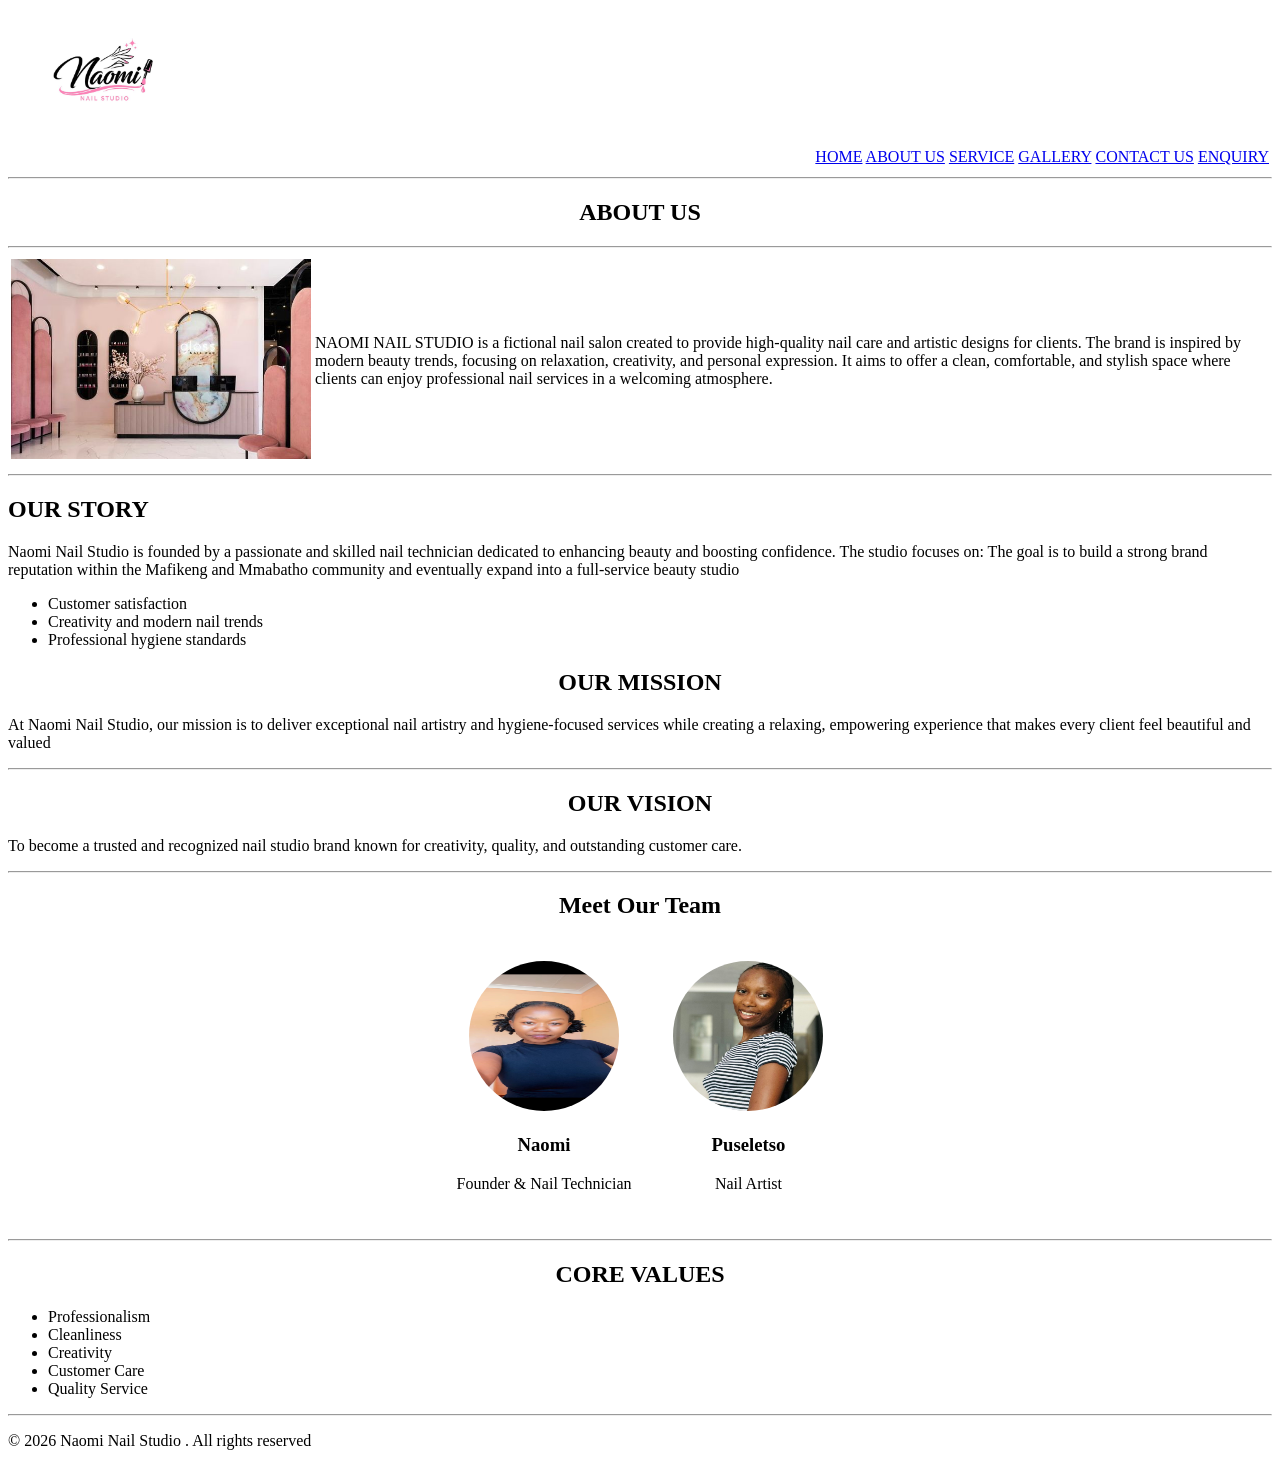
==== pages/about_us.html @ 74d6ba97 "Made new changes in all pages" ====
<!DOCTYPE html>
<html lang="en">
<head>
    <meta charset="UTF-8">
    <meta name="viewport" content="width=device-width, initial-scale=1.0">
    <title>about_us</title>
</head>
<body>

    <!-- Navigation -->
    <header>
        
        <img src="/Assets/images/logo.jpeg" alt=" Naomi Nail-Studio Logo" style="width:200px;height:auto;">
        <nav>
            <table width="100%">
                <tr>
                    <td align="right">
                        <a href="../index.html">HOME</a>
                        <a href="./about_us.html">ABOUT US</a>
                        <a href="./services.html">SERVICE</a>
                        <a href="./gallery.html">GALLERY</a>
                        <a href="./contact_us.html">CONTACT US</a>
                        <a href="./enquiry.html">ENQUIRY</a>
            
                    </td>
                </tr>           
            </table>
        </nav>
        <hr>
    </header>

    <!-- About Us Section -->
    <section>
        <h1 style="text-align: center;">ABOUT US</h1>
        <hr>

        <table>
            <tr>
                <td>
                    <img src="/Assets/images/interior.jpg" alt="   Studio Interior" width="300" height="200">
                    
                </td>
                <td>
                    <p>
                       NAOMI NAIL STUDIO is a fictional nail salon created to provide high-quality nail care and artistic designs for clients. The brand is inspired by modern beauty trends, focusing on relaxation, creativity, and personal expression. It aims to offer a clean, comfortable, and stylish space where clients can enjoy professional nail services in a welcoming atmosphere.
                    </p>
                </td>
            </tr>
        </table>

        <hr>
    <h2>OUR STORY</h2>
   <P>Naomi Nail Studio is founded by a passionate and skilled nail technician dedicated to enhancing beauty and boosting confidence. The studio focuses on:
    The goal is to build a strong brand reputation within the Mafikeng and Mmabatho community and eventually expand into a full-service beauty studio
   </P>
   <ul>
       <li>Customer satisfaction</li> 
	<li>Creativity and modern nail trends</li>
	<li>Professional hygiene standards</li>

    </ul>
        <!-- Mission -->
         
        <h2 style="text-align: center;">OUR MISSION</h2>
          <P>At Naomi Nail Studio, our mission is to deliver exceptional nail artistry and hygiene-focused services while creating a relaxing, empowering experience that makes every client feel beautiful and valued
        </p>

        <hr>

        <!-- Vision -->
        <h2 style="text-align: center;">OUR VISION</h2>
        <p>
              To become a trusted and recognized nail studio brand known for creativity, quality, and outstanding customer care.
        </p>

        <hr>
        

    <h2 style="text-align:center;">Meet Our Team</h2>

    <table align="center" cellpadding="20">
        <tr>
            <!-- Team Member 1 -->
            <td align="center">
                <img src="/Assets/images/Naomi the founder.jpeg" alt="Team Member 1" width="150" height="150" style="border-radius:50%;">
                <h3>Naomi</h3>
                <p>Founder & Nail Technician</p>
            </td>

            <!-- Team Member 2 -->
            <td align="center">
                <img src="/Assets/images/Puseletso.jpeg" alt="Team Member 2" width="150" height="150" style="border-radius:50%;">
                <h3>Puseletso</h3>
                <p>Nail Artist</p>
            </td>

        </tr>
    </table>
    <hr>


        <!-- Core Values -->
        <h2 style="text-align: center;">CORE VALUES</h2>
        <ul>
            <li>Professionalism</li>
            <li>Cleanliness</li>
            <li>Creativity</li>
            <li>Customer Care</li>
            <li>Quality Service</li>
        </ul>
    </section>

    <hr>

    <!-- Footer -->
    <footer>
        <p>&copy; 2026 Naomi Nail Studio . All rights reserved</p>
    </footer>

</body>
</html>
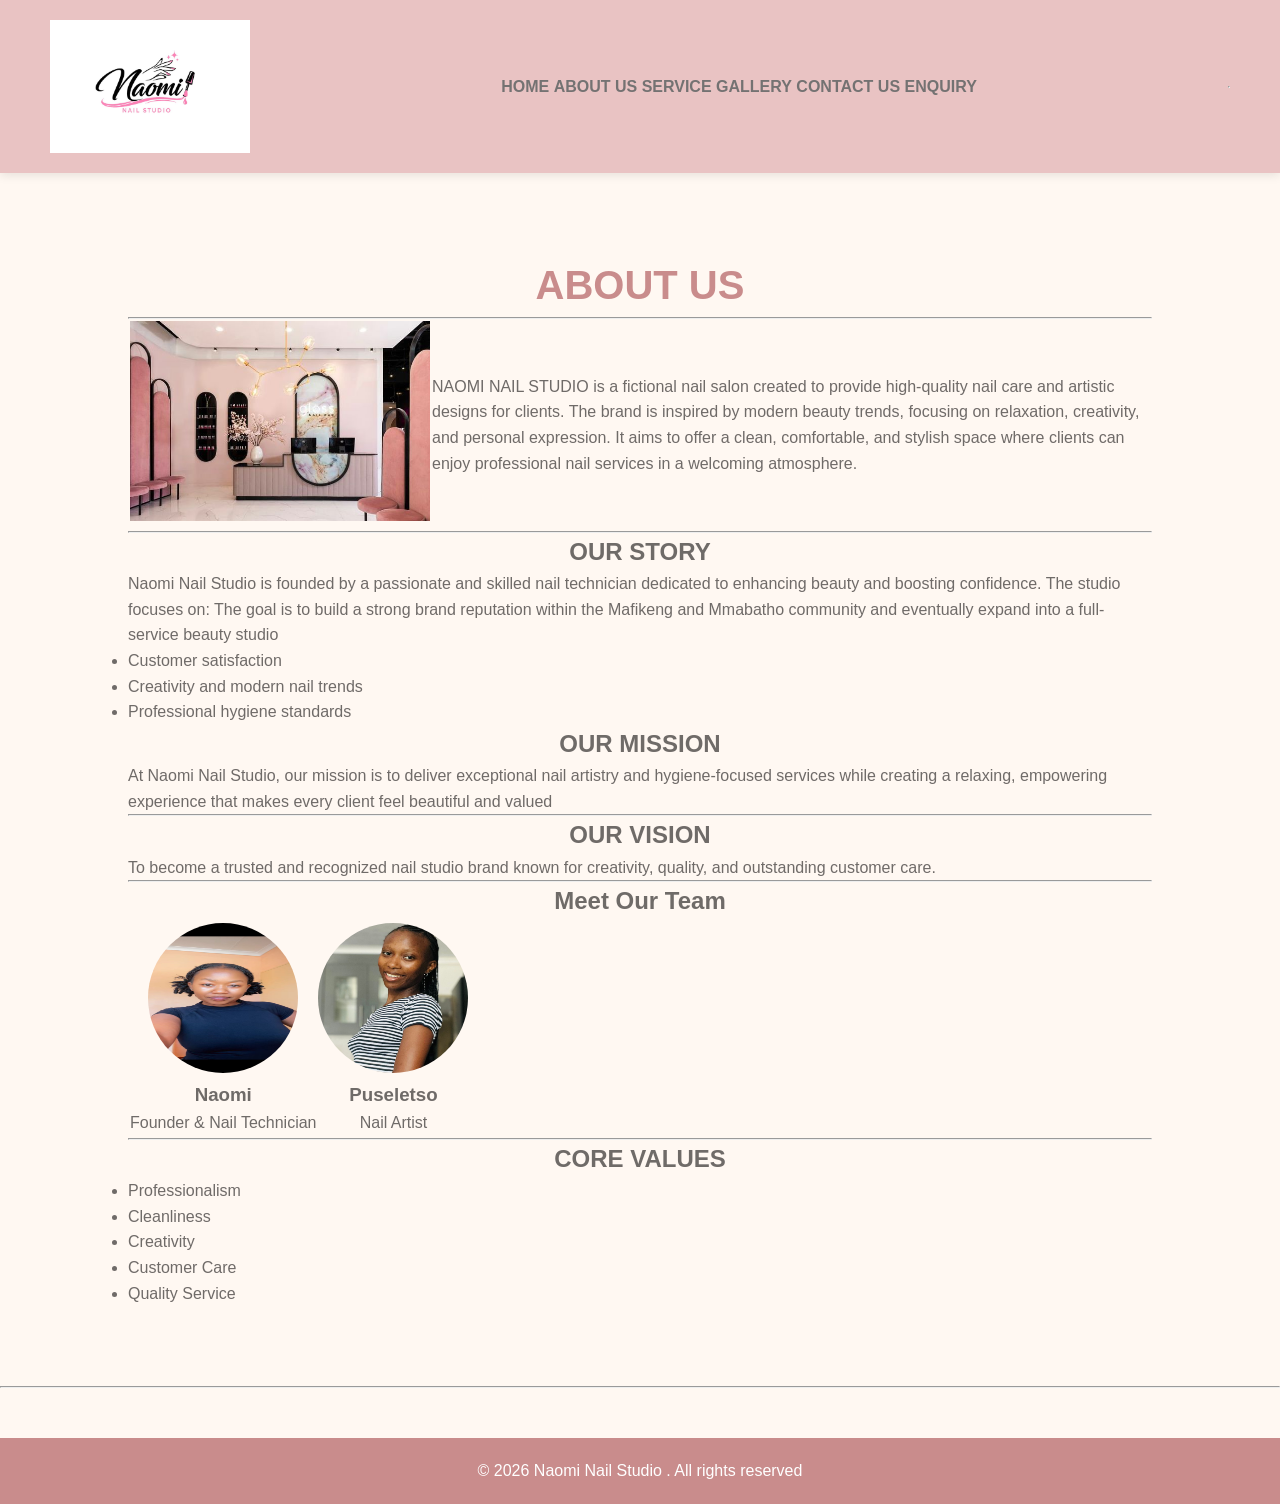
==== commit 7570020f: "third commit" ====
--- a/pages/about_us.html
+++ b/pages/about_us.html
@@ -4,6 +4,8 @@
     <meta charset="UTF-8">
     <meta name="viewport" content="width=device-width, initial-scale=1.0">
     <title>about_us</title>
+    <link href="https://cdnjs.cloudflare.com/ajax/libs/font-awesome/6.4.0/css/all.min.css" rel="stylesheet" />
+<link rel="stylesheet" href="../Assets/css/style.css">
 </head>
 <body>
 
@@ -30,7 +32,7 @@
     </header>
 
     <!-- About Us Section -->
-    <section>
+    <section class>
         <h1 style="text-align: center;">ABOUT US</h1>
         <hr>
 
@@ -49,7 +51,7 @@
         </table>
 
         <hr>
-    <h2>OUR STORY</h2>
+    <h2 align="center">OUR STORY</h2>
    <P>Naomi Nail Studio is founded by a passionate and skilled nail technician dedicated to enhancing beauty and boosting confidence. The studio focuses on:
     The goal is to build a strong brand reputation within the Mafikeng and Mmabatho community and eventually expand into a full-service beauty studio
    </P>
--- a/Assets/css/style.css
+++ b/Assets/css/style.css
@@ -0,0 +1,296 @@
+/* RESET */
+*{
+    margin:0;
+    padding:0;
+    box-sizing:border-box;
+}
+
+/* BODY */
+body{
+    font-family: Arial, sans-serif;
+    background:#FFF8F2; /* Warm cream */
+    color:#1f1c1ca4; /* Light grey */
+    line-height:1.6;
+    min-height: 100vh;
+
+}
+h1{
+    color:#C98C8C; /* Dusty rose */
+    font-size: 2.5rem;
+    font-weight: 700;
+h2{
+    color:#C98C8C; /* Dusty rose */
+    font-size: 2rem;
+    font-weight: 700;
+    border-bottom:1rem;
+    display:inline-block;
+    padding-bottom: 0.5rem;
+    margin-top: 1.5rem;
+    margin-bottom: 1rem;
+}
+p{
+    color:#1f1c1ca4; /* Light grey */
+    font-size: 1.125rem;
+    margin-bottom: 1.5rem;
+}
+
+}
+
+/* HEADER */
+header{
+    background-color:rgb(233, 195, 195);
+    display:flex;
+    justify-content:space-between;
+    align-items:center;
+    padding:20px 50px;
+    box-shadow:0 2px 10px rgba(0,0,0,0.1);
+    position:sticky;
+    top:0;
+}
+
+
+/* LOGO */
+.logo{
+    font-size:28px;
+    font-weight:bold;
+    color:#c98c8cea; /* Dusty rose */
+    transition: 3s;
+    motion-rotation: 360deg;
+    border-radius: solid 5px #c98c8cea;
+}
+
+/* NAVIGATION */
+nav ul{
+    display:flex;
+    list-style:none;
+}
+.link{
+    text-decoration:none;
+    color:#6e6e6ef5;
+    font-weight:bold;
+    transition:0.3s;
+    border-bottom: underline 2px #6e6e6ef5;
+
+}
+a{
+    text-decoration:none;
+    color:#6e6e6ef5;
+    font-weight:bold;
+    transition:all 0.3s ease;
+}
+
+.nav li{
+    margin-left:25px;
+}
+
+.nav ul li a{
+    text-decoration:none;
+    color:#6e6e6ef5;
+    font-weight:bold;
+    transition:0.3s;
+}
+
+nav ul li a:hover{
+    color:#C98C8C;
+}
+
+
+.hero{
+    height:90vh;
+    background:linear-gradient(rgba(0,0,0,0.3),
+    rgba(0,0,0,0.3)),
+    url('nails.jpg');
+    background-size:cover;
+    background-position:center;
+    
+    display:flex;
+    flex-direction:column;
+    justify-content:center;
+    align-items:center;
+
+    text-align:center;
+    color:rgba(255, 255, 255, 0.836);
+    padding:20px;
+}
+
+.hero h1{
+    font-size:55px;
+    margin-bottom:20px;
+}
+
+.hero p{
+    font-size:22px;
+    margin-bottom:30px;
+}
+
+/* BUTTON */
+.btn{
+    background-color:#C98C8C;
+    color:rgb(97, 22, 51);
+    padding:15px 30px;
+    border:none;
+    border-radius:30px;
+    cursor:pointer;
+    font-size:16px;
+    transition:0.3s;
+}
+
+.btn:hover{
+    background-color:#b1696c;
+}
+
+/* SECTION */
+section{
+    padding:80px 10%;
+}
+
+/* SECTION TITLES */
+.section-title{
+    text-align:center;
+    margin-bottom:50px;
+}
+
+.section-title h2{
+    font-size:40px;
+    color:#C98C8C;
+}
+
+/* SERVICES */
+.services-container{
+    display:grid;
+    grid-template-columns:repeat(auto-fit, minmax(250px,1fr));
+    gap:30px;
+}
+
+.service-card{
+    background:white;
+    padding:30px;
+    border-radius:15px;
+    text-align:center;
+    box-shadow:0 4px 10px rgba(0,0,0,0.1);
+    transition:0.3s;
+}
+
+.service-card:hover{
+    transform:translateY(-10px);
+}
+
+.service-card h3{
+    color:#C98C8C;
+    margin-bottom:15px;
+}
+
+/* ABOUT SECTION */
+.about{
+    display:flex;
+    gap:40px;
+    align-items:center;
+    flex-wrap:wrap;
+}
+
+.about img{
+    width:100%;
+    max-width:500px;
+    border-radius:20px;
+}
+
+.about-text{
+    flex:1;
+}
+
+.about-text h2{
+    color:#C98C8C;
+    margin-bottom:20px;
+}
+
+
+
+/* ENQUIRY FORM */
+form{
+    background:rgb(255, 192, 239);
+    padding:40px;
+    border-radius:20px;
+    box-shadow:0 4px 10px rgba(0,0,0,0.1);
+}
+
+form input,
+form textarea,
+form select{
+    width:100%;
+    padding:15px;
+    margin-bottom:20px;
+    border:1px solid #ddd;
+    border-radius:10px;
+    font-size:16px;
+}
+
+form textarea{
+    resize:none;
+    height:150px;
+}
+
+/* CONTACT */
+.contact-info{
+    display:grid;
+    grid-template-columns:repeat(auto-fit,minmax(250px,1fr));
+    gap:20px;
+}
+
+.contact-card{
+    background:white;
+    padding:30px;
+    border-radius:15px;
+    box-shadow:0 4px 10px rgba(0,0,0,0.1);
+}
+
+/* FOOTER */
+footer{
+    background-color:#C98C8C;
+    color:white;
+    text-align:center;
+    padding:20px;
+    margin-top:50px;
+}
+
+
+@media(max-width:768px){
+
+    header{
+        flex-direction:column;
+        padding:20px;
+    }
+
+    nav ul{
+        margin-top:15px;
+        flex-wrap:wrap;
+        justify-content:center;
+    }
+
+    .hero h1{
+        font-size:40px;
+    }
+
+    .hero p{
+        font-size:18px;
+    }
+
+    .about{
+        flex-direction:column;
+    }
+}
+
+     @media (max-width: 480px) {
+            header img {
+                width: 150px !important;
+            }
+            
+            .team-member img {
+                width: 100px !important;
+                height: 100px !important;
+            }
+            
+            h1 { font-size: 1.5rem; }
+            h2 { font-size: 1.3rem; }
+        }
+
+
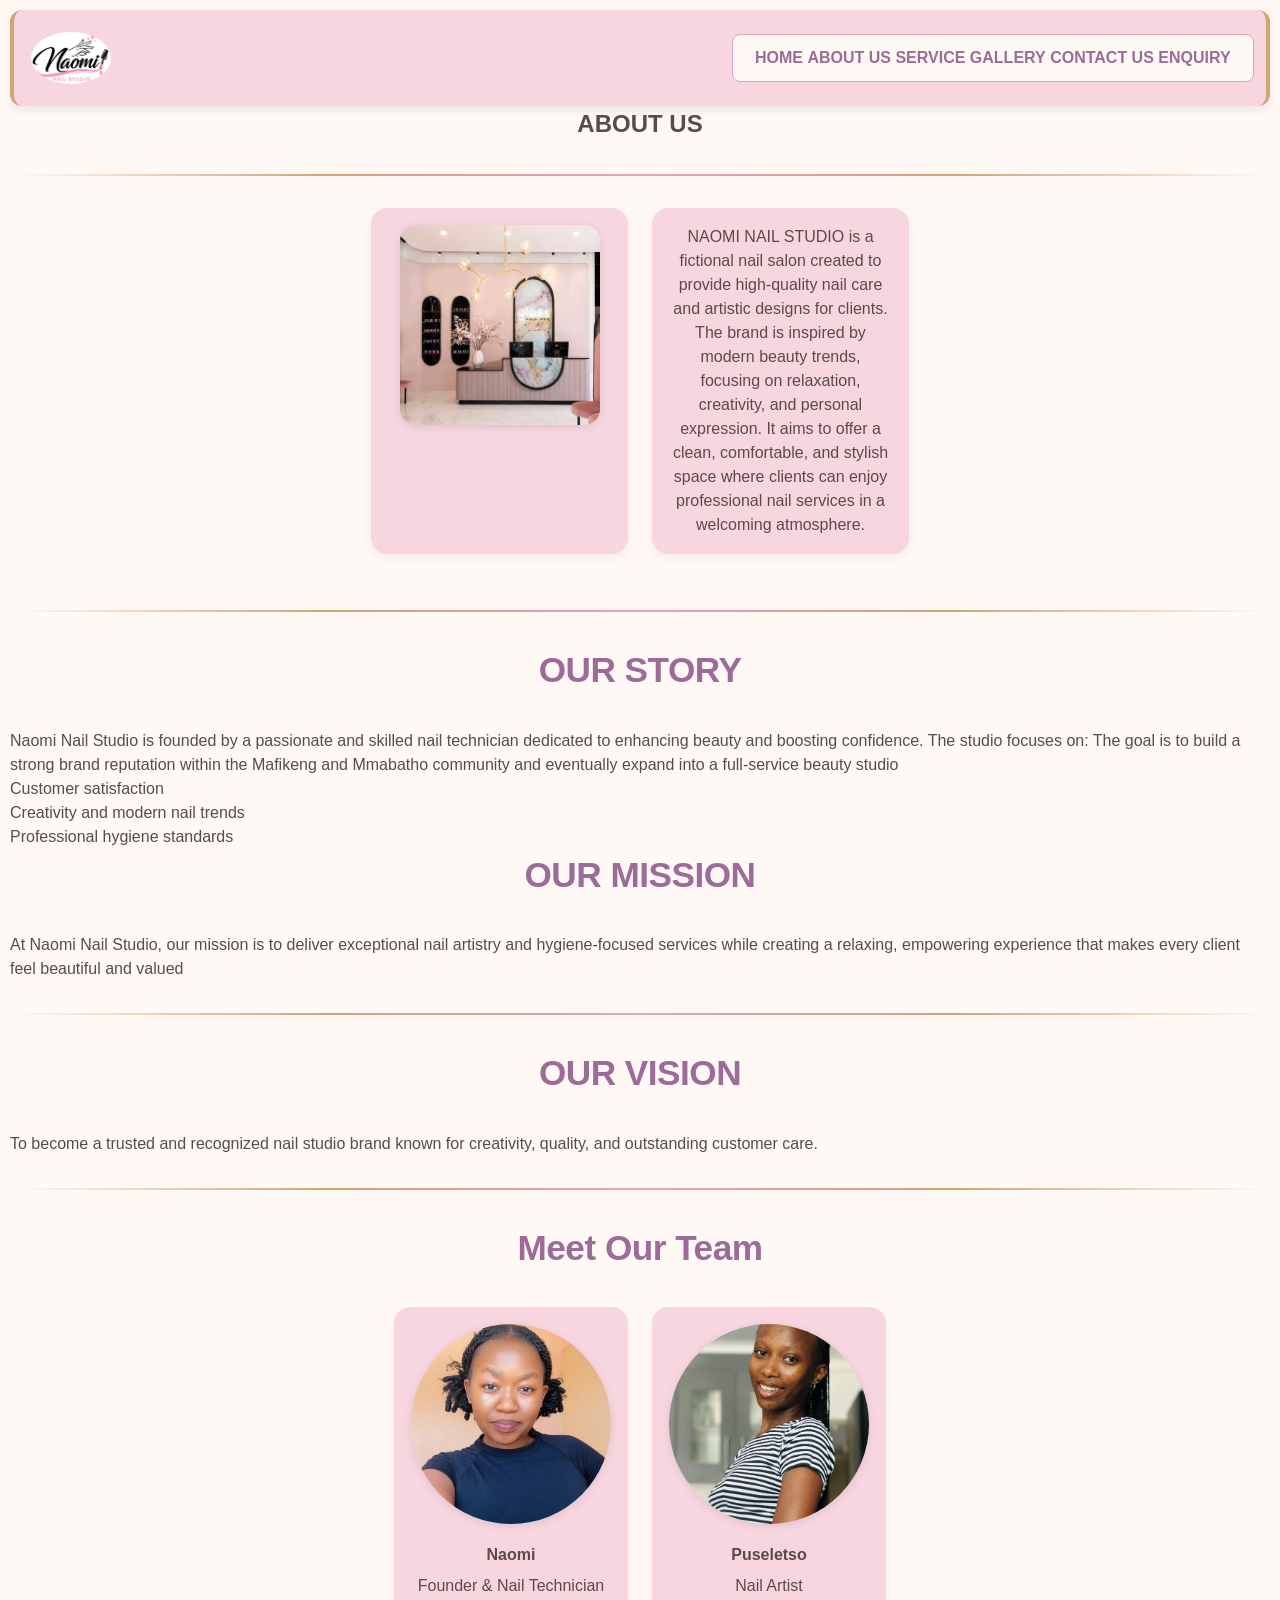
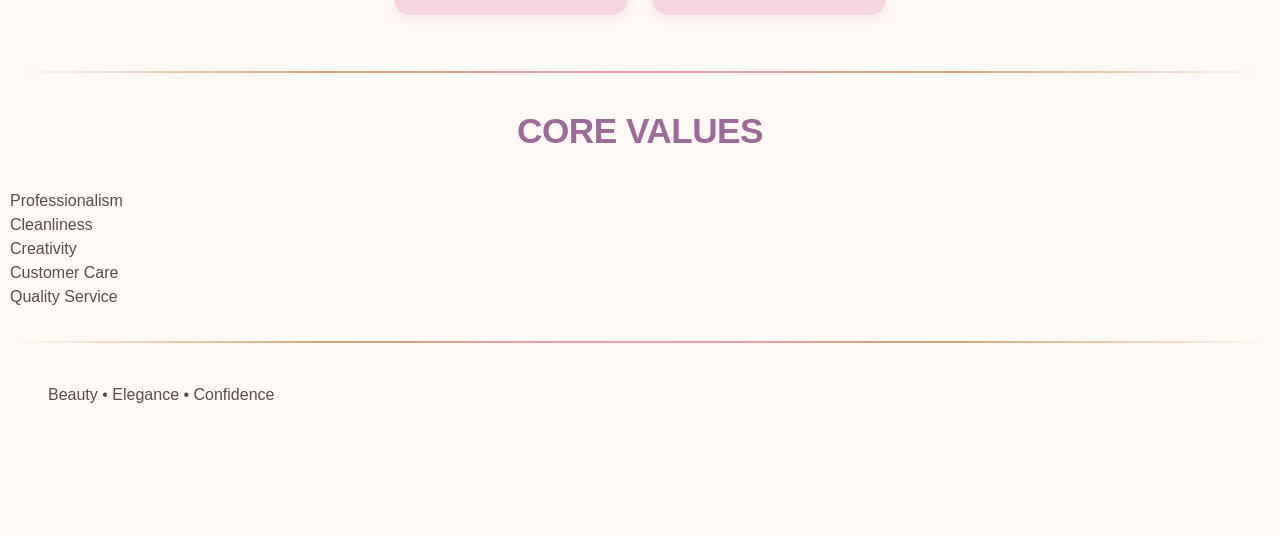
==== commit ad60a4c7: "fourth commit" ====
--- a/pages/about_us.html
+++ b/pages/about_us.html
@@ -8,28 +8,32 @@
 <link rel="stylesheet" href="../Assets/css/style.css">
 </head>
 <body>
-
-    <!-- Navigation -->
-    <header>
-        
-        <img src="/Assets/images/logo.jpeg" alt=" Naomi Nail-Studio Logo" style="width:200px;height:auto;">
-        <nav>
-            <table width="100%">
-                <tr>
-                    <td align="right">
+<header>
+    <table width="100%">
+            <tr>
+          <td align="left">
+            <div id = "logo">
+             <img id = "logo-image" src="/Assets/images/logo.jpeg" alt=" Naomi Nail-Studio Logo" style="width:80px;height:auto;">
+             </div>          
+            </td>
+                
+        <td align="right">
+                        <nav>
+                            <div class="links"> 
                         <a href="../index.html">HOME</a>
                         <a href="./about_us.html">ABOUT US</a>
                         <a href="./services.html">SERVICE</a>
                         <a href="./gallery.html">GALLERY</a>
                         <a href="./contact_us.html">CONTACT US</a>
                         <a href="./enquiry.html">ENQUIRY</a>
-            
+                        </div>
+                        </nav>  
                     </td>
-                </tr>           
+               </tr>           
             </table>
-        </nav>
-        <hr>
+   
     </header>
+    
 
     <!-- About Us Section -->
     <section class>
@@ -115,8 +119,25 @@
     <hr>
 
     <!-- Footer -->
-    <footer>
-        <p>&copy; 2026 Naomi Nail Studio . All rights reserved</p>
+    <footer>       
+    <div class="footer-container">
+
+        <div class="footer-logo">
+            <p>Beauty • Elegance • Confidence</p>
+        </div>
+
+        <div class="footer-links">
+            <a href="index.html">Home</a>
+            <a href="about.html">About Us</a>
+            <a href="services.html">Services</a>
+            <a href="gallery.html">Gallery</a>
+            <a href="contact.html">Contact</a>
+            <a href="enquiry.html">Enquiry</a>
+        </div>    
+    </div>
+    
+<footer class="copyright" style="text-align: center;">
+        <p>&copy; 2026 Naomi Nail-Studio. All rights reserved. 
     </footer>
 
 </body>
--- a/Assets/css/style.css
+++ b/Assets/css/style.css
@@ -1,296 +1,675 @@
-/* RESET */
-*{
-    margin:0;
-    padding:0;
-    box-sizing:border-box;
-}
-
-/* BODY */
-body{
-    font-family: Arial, sans-serif;
-    background:#FFF8F2; /* Warm cream */
-    color:#1f1c1ca4; /* Light grey */
-    line-height:1.6;
-    min-height: 100vh;
-
-}
-h1{
-    color:#C98C8C; /* Dusty rose */
-    font-size: 2.5rem;
-    font-weight: 700;
-h2{
-    color:#C98C8C; /* Dusty rose */
+
+* {
+    margin: 0;
+    padding: 0;
+    box-sizing: border-box;
+}
+
+/* Naomi Nail Studio Colour Palette
+Soft Nude Pink  : #F7D6E0
+Rose Pink       : #E8A0BF
+Deep Mauve      : #9C6B98
+Cream White     : #FFF9F5
+Luxury Gold     : #D4A373
+*/
+
+body {
+    background: #FFF9F5;
+    font-family: 'Arial', sans-serif;
+    font-size: 1rem;
+    font-weight: 200;
+    color: #5C4A4A;
+    line-height: 1.5;
+    padding: 10px;
+}
+
+/* ============================================
+   HEADER & NAVIGATION (RESPONSIVE)
+   ============================================ */
+header {
+    display: flex;
+    flex-direction: row;
+    align-items: center;
+    justify-content: space-between;
+    gap: 2rem;
+    background: #F7D6E0;
+    border-left: 4px solid #D4A373;
+    border-right: 4px solid #D4A373;
+    padding: 15px 10px;
+    border-radius: 12px;
+    top: 0;
+    z-index: 100;
+    margin-bottom:0px;
+    box-shadow: 0 4px 10px rgba(0, 0, 0, 0.08);
+    flex-wrap: wrap;
+}
+
+#logo {
+    display: flex;
+    align-items: center;
+    border-radius: 10px;
+    padding: 5px;
+}
+
+#logo-image {
+    width: 70px;
+    height: auto;
+    border-radius: 50%;
+    object-fit: cover;
+    transition: 1.5s;
+}
+
+#logo-image:hover {
+    transform: scale(1.3) rotate(360deg);
+}
+.interior img{
+    width: 100%;
+    max-width: 400px;
+    height: auto;
+    border-radius: 1rem;
+}
+
+/* Navigation */
+.container {
+    display: flex;
+    flex-direction: row;
+    align-items: center;
+    justify-content: center;
+    gap: 2rem;
+    margin-top: 30px;
+    flex-wrap: wrap;
+}
+
+nav ul {
+    list-style: none;
+    display: flex;
+    flex-direction: row;
+    gap: 1.5rem;
+    flex-wrap: wrap;
+    justify-content: center;
+}
+
+nav ul li {
+    transition: 0.3s;
+    text-decoration: none;
+    color: #9C6B98;
+}
+
+nav ul li a:hover {
+    color: #E8A0BF;
+    transform: translateY(-3px);
+}
+
+.links {
+    background: #FFF9F5;
+    padding: 0.7rem 1.4rem;
+    border-radius: 8px;
+    transition: 0.4s;
+    border: 1px solid #E8A0BF;
+    display: inline-block;
+}
+
+.links:hover {
+    background: #E8A0BF;
+    transform: translateY(-3px);
+}
+
+.links a {
+    text-decoration: none;
+    color: #9C6B98;
+    font-weight: bold;
+    transition: 0.3s;
+}
+
+.links a:hover {
+    color: white;
+    border-bottom: 2px solid #9C6B98;
+}
+
+nav a.active {
+    color: #9C6B98;
+    border-bottom: 2px solid #9C6B98;
+    background-color: #9C6B98;
+}
+
+#logo-name {
+    font-family: 'Times New Roman', Times, serif;
+    text-align: center;
+    color: #9C6B98;
     font-size: 2rem;
-    font-weight: 700;
-    border-bottom:1rem;
-    display:inline-block;
-    padding-bottom: 0.5rem;
-    margin-top: 1.5rem;
-    margin-bottom: 1rem;
-}
-p{
-    color:#1f1c1ca4; /* Light grey */
-    font-size: 1.125rem;
+    letter-spacing: 2px;
+}
+
+/* Button Styles */
+.btn-secondary {
+    background: transparent;
+    color: #43302e;
+    border: 2px solid #43302e;
+    padding: 10px 20px;
+    cursor: pointer;
+    border-radius: 8px;
+    transition: 0.3s;
+}
+
+.btn-secondary:hover {
+    background: #43302e;
+    color: #FFF9F5;
+    border: 2px solid #43302e;
+}
+
+.btn:disabled {
+    opacity: 0.5;
+    cursor: not-allowed;
+}
+
+/* ============================================
+   MAIN SECTION & GALLERY
+   ============================================ */
+main {
+    max-width: 1280px;
+    margin: 0 auto;
+    padding: 2rem 1.5rem;
+}
+
+h2 {
+    font-size: 2.2rem;
+    color: #9C6B98;
+    text-align: center;
+    margin-bottom: 2rem;
+    font-weight: 600;
+    letter-spacing: -0.5px;
+}
+
+hr {
+    margin: 2rem 0;
+    border: none;
+    height: 2px;
+    background: linear-gradient(90deg, transparent, #D4A373, #E8A0BF, #D4A373, transparent);
+}
+
+/* Gallery Tables converted to flexible grid */
+.gallery table,
+section > table {
+    width: 100%;
+    display: block;
+}
+
+/* Style for each gallery row */
+.gallery tr,
+section tr {
+    display: flex;
+    flex-wrap: wrap;
+    gap: 1.5rem;
+    justify-content: center;
     margin-bottom: 1.5rem;
 }
 
-}
-
-/* HEADER */
-header{
-    background-color:rgb(233, 195, 195);
-    display:flex;
-    justify-content:space-between;
-    align-items:center;
-    padding:20px 50px;
-    box-shadow:0 2px 10px rgba(0,0,0,0.1);
-    position:sticky;
-    top:0;
-}
-
-
-/* LOGO */
-.logo{
-    font-size:28px;
-    font-weight:bold;
-    color:#c98c8cea; /* Dusty rose */
-    transition: 3s;
-    motion-rotation: 360deg;
-    border-radius: solid 5px #c98c8cea;
-}
-
-/* NAVIGATION */
-nav ul{
-    display:flex;
-    list-style:none;
-}
-.link{
-    text-decoration:none;
-    color:#6e6e6ef5;
-    font-weight:bold;
-    transition:0.3s;
-    border-bottom: underline 2px #6e6e6ef5;
-
-}
-a{
-    text-decoration:none;
-    color:#6e6e6ef5;
-    font-weight:bold;
-    transition:all 0.3s ease;
-}
-
-.nav li{
-    margin-left:25px;
-}
-
-.nav ul li a{
-    text-decoration:none;
-    color:#6e6e6ef5;
-    font-weight:bold;
-    transition:0.3s;
-}
-
-nav ul li a:hover{
-    color:#C98C8C;
-}
-
-
-.hero{
-    height:90vh;
-    background:linear-gradient(rgba(0,0,0,0.3),
-    rgba(0,0,0,0.3)),
-    url('nails.jpg');
-    background-size:cover;
-    background-position:center;
-    
-    display:flex;
-    flex-direction:column;
-    justify-content:center;
-    align-items:center;
-
-    text-align:center;
-    color:rgba(255, 255, 255, 0.836);
-    padding:20px;
-}
-
-.hero h1{
-    font-size:55px;
-    margin-bottom:20px;
-}
-
-.hero p{
-    font-size:22px;
-    margin-bottom:30px;
-}
-
-/* BUTTON */
-.btn{
-    background-color:#C98C8C;
-    color:rgb(97, 22, 51);
-    padding:15px 30px;
-    border:none;
-    border-radius:30px;
-    cursor:pointer;
-    font-size:16px;
-    transition:0.3s;
-}
-
-.btn:hover{
-    background-color:#b1696c;
-}
-
-/* SECTION */
-section{
-    padding:80px 10%;
-}
-
-/* SECTION TITLES */
-.section-title{
-    text-align:center;
-    margin-bottom:50px;
-}
-
-.section-title h2{
-    font-size:40px;
-    color:#C98C8C;
-}
-
-/* SERVICES */
-.services-container{
-    display:grid;
-    grid-template-columns:repeat(auto-fit, minmax(250px,1fr));
-    gap:30px;
-}
-
-.service-card{
-    background:white;
-    padding:30px;
-    border-radius:15px;
-    text-align:center;
-    box-shadow:0 4px 10px rgba(0,0,0,0.1);
-    transition:0.3s;
-}
-
-.service-card:hover{
-    transform:translateY(-10px);
-}
-
-.service-card h3{
-    color:#C98C8C;
-    margin-bottom:15px;
-}
-
-/* ABOUT SECTION */
-.about{
-    display:flex;
-    gap:40px;
-    align-items:center;
-    flex-wrap:wrap;
-}
-
-.about img{
-    width:100%;
-    max-width:500px;
-    border-radius:20px;
-}
-
-.about-text{
-    flex:1;
-}
-
-.about-text h2{
-    color:#C98C8C;
-    margin-bottom:20px;
-}
-
-
-
-/* ENQUIRY FORM */
-form{
-    background:rgb(255, 192, 239);
-    padding:40px;
-    border-radius:20px;
-    box-shadow:0 4px 10px rgba(0,0,0,0.1);
-}
-
-form input,
-form textarea,
-form select{
-    width:100%;
-    padding:15px;
-    margin-bottom:20px;
-    border:1px solid #ddd;
-    border-radius:10px;
-    font-size:16px;
-}
-
-form textarea{
-    resize:none;
-    height:150px;
-}
-
-/* CONTACT */
-.contact-info{
-    display:grid;
-    grid-template-columns:repeat(auto-fit,minmax(250px,1fr));
-    gap:20px;
-}
-
-.contact-card{
-    background:white;
-    padding:30px;
-    border-radius:15px;
-    box-shadow:0 4px 10px rgba(0,0,0,0.1);
-}
-
-/* FOOTER */
-footer{
-    background-color:#C98C8C;
-    color:white;
-    text-align:center;
-    padding:20px;
-    margin-top:50px;
-}
-
-
-@media(max-width:768px){
-
-    header{
-        flex-direction:column;
-        padding:20px;
-    }
-
-    nav ul{
-        margin-top:15px;
-        flex-wrap:wrap;
-        justify-content:center;
-    }
-
-    .hero h1{
-        font-size:40px;
-    }
-
-    .hero p{
-        font-size:18px;
-    }
-
-    .about{
-        flex-direction:column;
-    }
-}
-
-     @media (max-width: 480px) {
-            header img {
-                width: 150px !important;
-            }
-            
-            .team-member img {
-                width: 100px !important;
-                height: 100px !important;
-            }
-            
-            h1 { font-size: 1.5rem; }
-            h2 { font-size: 1.3rem; }
-        }
-
-
+/* Gallery cells as cards */
+.gallery td,
+section td {
+    display: flex;
+    flex-direction: column;
+    align-items: center;
+    background: #ffffff;
+    border-radius: 1.2rem;
+    padding: 1.2rem;
+    box-shadow: 0 4px 12px rgba(156, 107, 152, 0.1);
+    transition: transform 0.2s ease, box-shadow 0.2s ease;
+    width: calc(33.333% - 1rem);
+    min-width: 180px;
+    flex: 1 1 auto;
+    border: 1px solid #F7D6E0;
+}
+
+.gallery td:hover,
+section td:hover {
+    transform: translateY(-5px);
+    box-shadow: 0 12px 24px rgba(212, 163, 115, 0.15);
+    border-color: #D4A373;
+}
+
+/* Gallery images */
+.gallery img,
+section img {
+    width: 100%;
+    max-width: 200px;
+    height: auto;
+    aspect-ratio: 1/1;
+    object-fit: cover;
+    border-radius: 1rem;
+    box-shadow: 0 2px 8px rgba(0, 0, 0, 0.1);
+    transition: transform 0.2s ease;
+}
+
+.gallery img:hover,
+section img:hover {
+    transform: scale(1.02);
+}
+
+/* Headings inside gallery cells */
+.gallery h3,
+section h3 {
+    font-size: 1rem;
+    font-weight: 600;
+    margin-top: 0.8rem;
+    color: #5C4A4A;
+    text-align: center !important;
+    background: #F7D6E0;
+    padding: 0.4rem 0.8rem;
+    border-radius: 2rem;
+    display: inline-block;
+}
+
+/* ============================================
+   PRICING SECTION
+   ============================================ */
+section:last-of-type table {
+    display: flex;
+    justify-content: center;
+    margin: 1rem 0;
+}
+
+section:last-of-type tr {
+    display: flex;
+    justify-content: center;
+    flex-wrap: wrap;
+}
+
+section:last-of-type td {
+    max-width: 280px;
+    text-align: center;
+    background: #F7D6E0;
+    border-radius: 1rem;
+    padding: 1rem;
+}
+
+section:last-of-type img {
+    max-width: 200px;
+    border-radius: 1rem;
+}
+
+/* ============================================
+   FOOTER STYLES (RESPONSIVE)
+   ============================================ */
+.footer {
+    border-radius: 10px;
+    background: #9C6B98;
+    color: #FFF9F5;
+    text-align: center;
+    padding: 2.5rem;
+    margin-top: 3rem;
+    border: 1px solid #D4A373;
+}
+
+.footer-container {
+    max-width: 1200px;
+    margin: 0 auto;
+    padding: 0.5rem;
+    display: grid;
+    grid-template-columns: repeat(3, 1fr);
+    gap: 2rem;
+}
+
+.footer-section h2 {
+    font-family: "Arial", sans-serif;
+    font-size: 1.2rem;
+    margin-bottom: 0.5rem;
+    color: #D4A373;
+    display: inline-block;
+    padding-bottom: 0.2rem;
+}
+
+.footer-section ul {
+    list-style: none;
+}
+
+.footer-section ul li {
+    margin-bottom: 0.2rem;
+    font-size: 1rem;
+}
+
+.footer-section ul li a {
+    color: #FFF9F5;
+    text-decoration: none;
+    transition: color 0.3s ease;
+}
+
+.footer-section ul li a:hover {
+    color: #D4A373;
+}
+
+.footer-section p {
+    font-size: 0.9rem;
+    line-height: 1.6;
+    margin-bottom: 0.5rem;
+    color: #FFF9F5;
+}
+
+.footer-bottom {
+    text-align: center;
+    padding: 1.5rem;
+    border-top: 1px solid #D4A373;
+    font-size: 1rem;
+    margin-bottom: 0.9rem;
+    color: #FFF9F5;
+}
+
+.footer-links {
+    display: flex;
+    gap: 1.8rem;
+    flex-wrap: wrap;
+    justify-content: center;
+}
+
+.footer-links a {
+    color: #FFF9F5;
+    text-decoration: none;
+    font-size: 1rem;
+    font-weight: 500;
+    padding: 5px 12px;
+    border-radius: 25px;
+    transition: all 0.3s ease;
+}
+
+.footer-links a:hover {
+    color: #D4A373;
+    border-bottom: 2px solid #D4A373;
+}
+
+.copyright {
+    font-size: 0.9rem;
+    margin-top: 1rem;
+    color: #FFF9F5;
+    text-align: center;
+}
+
+/* Services section */
+.services {
+    display: flex;
+    flex-wrap: wrap;
+    gap: 2rem;
+    justify-content: center;
+    margin-top: 2rem;
+}
+
+/* ============================================
+   RESPONSIVE BREAKPOINTS
+   ============================================ */
+
+/* Tablet Landscape (1024px - 768px) */
+@media screen and (max-width: 1024px) {
+    body {
+        padding: 15px;
+    }
+    
+    header {
+        flex-direction: column;
+        text-align: center;
+        gap: 1rem;
+    }
+    
+    .container {
+        flex-direction: column;
+    }
+    
+    main {
+        padding: 1.5rem;
+    }
+    
+    h2 {
+        font-size: 1.9rem;
+    }
+    
+    .gallery td,
+    section td {
+        width: calc(50% - 1rem);
+        min-width: 200px;
+    }
+    
+    .links {
+        padding: 0.5rem 1rem;
+    }
+    
+    .links a {
+        font-size: 0.85rem;
+    }
+    
+    /* Footer 2 columns on tablet */
+    .footer-container {
+        grid-template-columns: repeat(2, 1fr);
+        gap: 1.5rem;
+    }
+}
+
+/* Tablet Portrait (768px - 481px) */
+@media screen and (max-width: 768px) {
+    body {
+        padding: 12px;
+        font-size: 0.95rem;
+    }
+    
+    header {
+        padding: 12px 20px;
+    }
+    
+    #logo-image {
+        width: 55px;
+    }
+    
+    #logo-name {
+        font-size: 1.5rem;
+    }
+    
+    nav ul {
+        gap: 0.8rem;
+    }
+    
+    .links {
+        padding: 0.4rem 0.8rem;
+    }
+    
+    .links a {
+        font-size: 0.8rem;
+    }
+    
+    main {
+        padding: 1rem;
+    }
+    
+    h2 {
+        font-size: 1.7rem;
+        margin-bottom: 1.5rem;
+    }
+    
+    hr {
+        margin: 1.5rem 0;
+    }
+    
+    .gallery tr,
+    section tr {
+        gap: 1rem;
+    }
+    
+    .gallery td,
+    section td {
+        width: calc(50% - 0.8rem);
+        padding: 1rem;
+    }
+    
+    .gallery img,
+    section img {
+        max-width: 160px;
+    }
+    
+    .footer-container {
+        grid-template-columns: 1fr;
+        text-align: center;
+        gap: 1rem;
+    }
+    
+    .footer-section h2 {
+        display: block;
+        text-align: center;
+    }
+    
+    .footer-links {
+        gap: 1rem;
+        flex-wrap: wrap;
+    }
+    
+    .footer-links a {
+        font-size: 0.85rem;
+    }
+}
+
+/* Mobile (480px and below) */
+@media screen and (max-width: 480px) {
+    body {
+        padding: 10px;
+        font-size: 0.9rem;
+    }
+    
+    header {
+        padding: 10px 15px;
+        border-left: 2px solid #D4A373;
+        border-right: 2px solid #D4A373;
+    }
+    
+    #logo-image {
+        width: 50px;
+    }
+    
+    #logo-name {
+        font-size: 1.2rem;
+    }
+    
+    nav ul {
+        flex-direction: column;
+        gap: 0.5rem;
+        width: 100%;
+    }
+    
+    nav ul li {
+        width: 100%;
+    }
+    
+    .links {
+        display: block;
+        width: 100%;
+        padding: 0.5rem;
+    }
+    
+    .links a {
+        display: block;
+        font-size: 0.75rem;
+        padding: 5px;
+    }
+    
+    main {
+        padding: 0.8rem;
+    }
+    
+    h2 {
+        font-size: 1.4rem;
+        margin-bottom: 1rem;
+    }
+    
+    hr {
+        margin: 1rem 0;
+    }
+    
+    /* Single column gallery on mobile */
+    .gallery tr,
+    section tr {
+        gap: 0.8rem;
+    }
+    
+    .gallery td,
+    section td {
+        width: 100%;
+        max-width: 280px;
+        margin: 0 auto;
+        padding: 0.8rem;
+    }
+    
+    .gallery img,
+    section img {
+        max-width: 140px;
+    }
+    
+    .gallery h3,
+    section h3 {
+        font-size: 0.85rem;
+        padding: 0.3rem 0.6rem;
+    }
+    
+    /* Pricing section */
+    section:last-of-type td {
+        max-width: 240px;
+    }
+    
+    section:last-of-type img {
+        max-width: 140px;
+    }
+    
+    /* Footer */
+    .footer {
+        padding: 1.5rem;
+        margin-top: 2rem;
+    }
+    
+    .footer-container {
+        padding: 0.3rem;
+        gap: 0.8rem;
+    }
+    
+    .footer-section h2 {
+        font-size: 1rem;
+    }
+    
+    .footer-section ul li {
+        font-size: 0.8rem;
+    }
+    
+    .footer-links a {
+        font-size: 0.75rem;
+        padding: 3px 8px;
+    }
+    
+    .copyright {
+        font-size: 0.7rem;
+    }
+}
+
+/* Small Mobile (360px and below) */
+@media screen and (max-width: 360px) {
+    #logo-image {
+        width: 45px;
+    }
+    
+    #logo-name {
+        font-size: 1rem;
+    }
+    
+    h2 {
+        font-size: 1.2rem;
+    }
+    
+    .gallery img,
+    section img {
+        max-width: 120px;
+    }
+    
+    .gallery h3,
+    section h3 {
+        font-size: 0.75rem;
+    }
+    
+    .footer-links {
+        gap: 0.5rem;
+    }
+    
+    .footer-links a {
+        font-size: 0.7rem;
+    }
+}
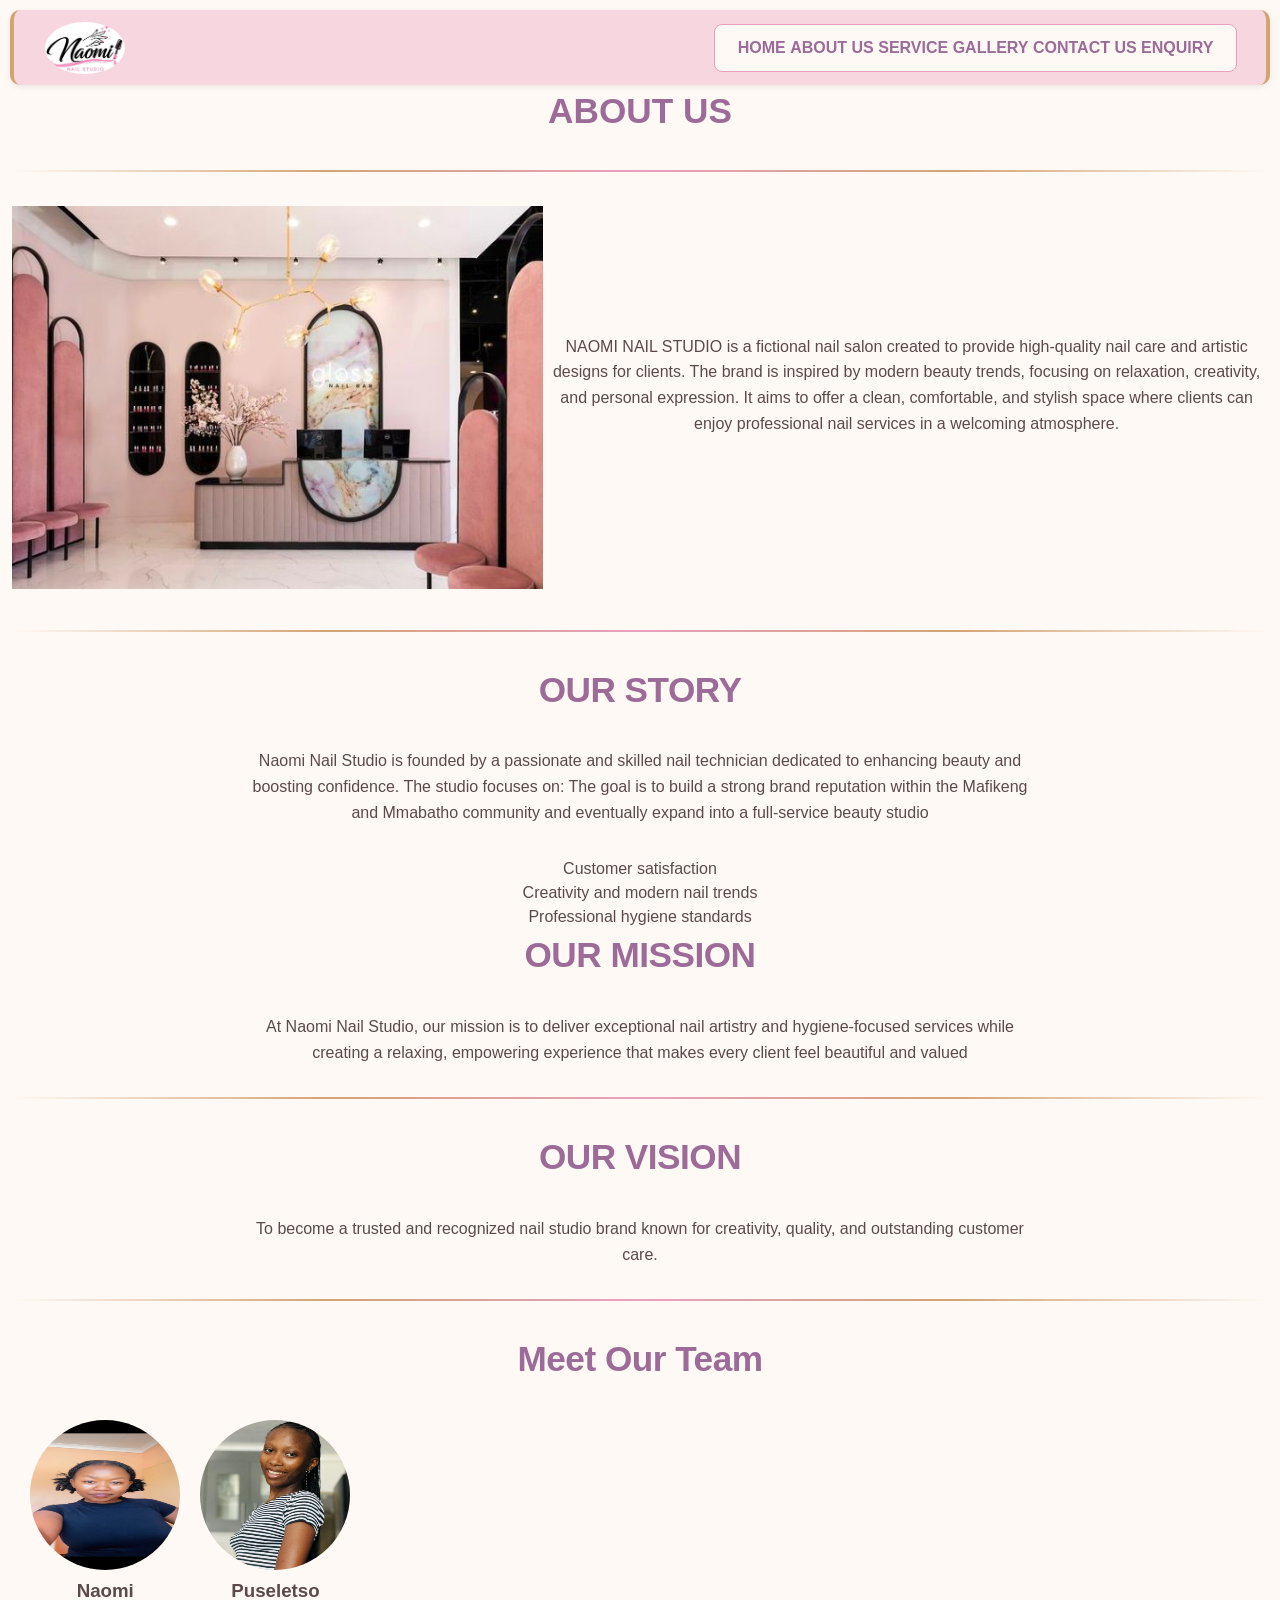
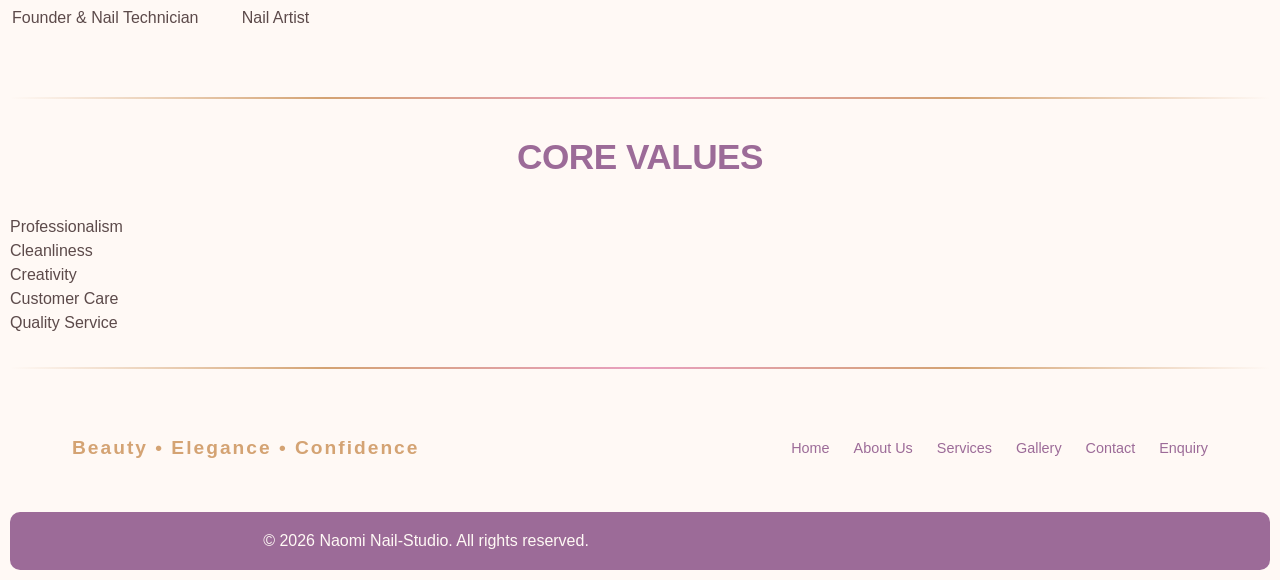
==== commit 98d0d1fe: "fifth commit" ====
--- a/pages/about_us.html
+++ b/pages/about_us.html
@@ -43,8 +43,9 @@
         <table>
             <tr>
                 <td>
-                    <img src="/Assets/images/interior.jpg" alt="   Studio Interior" width="300" height="200">
-                    
+                    <div class="interior-image-container">
+                        <img src="/Assets/images/interior.jpg" alt="Studio Interior" width="100%" height= 100%>
+                    </div>
                 </td>
                 <td>
                     <p>
@@ -59,10 +60,10 @@
    <P>Naomi Nail Studio is founded by a passionate and skilled nail technician dedicated to enhancing beauty and boosting confidence. The studio focuses on:
     The goal is to build a strong brand reputation within the Mafikeng and Mmabatho community and eventually expand into a full-service beauty studio
    </P>
-   <ul>
+   <ul align="center">
        <li>Customer satisfaction</li> 
-	<li>Creativity and modern nail trends</li>
-	<li>Professional hygiene standards</li>
+	   <li>Creativity and modern nail trends</li>
+	   <li>Professional hygiene standards</li>
 
     </ul>
         <!-- Mission -->
--- a/Assets/css/style.css
+++ b/Assets/css/style.css
@@ -1,17 +1,9 @@
 
-* {
+    * {
     margin: 0;
     padding: 0;
     box-sizing: border-box;
 }
-
-/* Naomi Nail Studio Colour Palette
-Soft Nude Pink  : #F7D6E0
-Rose Pink       : #E8A0BF
-Deep Mauve      : #9C6B98
-Cream White     : #FFF9F5
-Luxury Gold     : #D4A373
-*/
 
 body {
     background: #FFF9F5;
@@ -23,31 +15,24 @@
     padding: 10px;
 }
 
-/* ============================================
-   HEADER & NAVIGATION (RESPONSIVE)
-   ============================================ */
+/* HEADER & NAVIGATION */
 header {
     display: flex;
     flex-direction: row;
     align-items: center;
     justify-content: space-between;
-    gap: 2rem;
     background: #F7D6E0;
     border-left: 4px solid #D4A373;
     border-right: 4px solid #D4A373;
-    padding: 15px 10px;
-    border-radius: 12px;
-    top: 0;
-    z-index: 100;
-    margin-bottom:0px;
-    box-shadow: 0 4px 10px rgba(0, 0, 0, 0.08);
+    padding: 0.3rem 1.5rem;
+    border-radius: 10px;
+    box-shadow: 0 2px 6px rgba(0, 0, 0, 0.08);
     flex-wrap: wrap;
 }
 
 #logo {
     display: flex;
     align-items: center;
-    border-radius: 10px;
     padding: 5px;
 }
 
@@ -62,115 +47,48 @@
 #logo-image:hover {
     transform: scale(1.3) rotate(360deg);
 }
-.interior img{
-    width: 100%;
-    max-width: 400px;
-    height: auto;
-    border-radius: 1rem;
-}
-
-/* Navigation */
-.container {
-    display: flex;
-    flex-direction: row;
-    align-items: center;
-    justify-content: center;
-    gap: 2rem;
-    margin-top: 30px;
-    flex-wrap: wrap;
-}
-
-nav ul {
-    list-style: none;
-    display: flex;
-    flex-direction: row;
-    gap: 1.5rem;
-    flex-wrap: wrap;
-    justify-content: center;
-}
-
-nav ul li {
-    transition: 0.3s;
-    text-decoration: none;
-    color: #9C6B98;
-}
-
-nav ul li a:hover {
-    color: #E8A0BF;
-    transform: translateY(-3px);
-}
-
-.links {
+
+/* Navigation Menu */
+nav .links {
     background: #FFF9F5;
     padding: 0.7rem 1.4rem;
     border-radius: 8px;
     transition: 0.4s;
     border: 1px solid #E8A0BF;
     display: inline-block;
-}
-
-.links:hover {
+    margin: 0 0.2rem;
+}
+
+nav .links:hover {
     background: #E8A0BF;
     transform: translateY(-3px);
 }
 
-.links a {
+nav .links a {
     text-decoration: none;
     color: #9C6B98;
     font-weight: bold;
     transition: 0.3s;
 }
 
-.links a:hover {
+nav .links a:hover {
     color: white;
-    border-bottom: 2px solid #9C6B98;
-}
-
-nav a.active {
-    color: #9C6B98;
-    border-bottom: 2px solid #9C6B98;
-    background-color: #9C6B98;
-}
-
-#logo-name {
-    font-family: 'Times New Roman', Times, serif;
-    text-align: center;
-    color: #9C6B98;
-    font-size: 2rem;
-    letter-spacing: 2px;
-}
-
-/* Button Styles */
-.btn-secondary {
-    background: transparent;
-    color: #43302e;
-    border: 2px solid #43302e;
-    padding: 10px 20px;
-    cursor: pointer;
-    border-radius: 8px;
-    transition: 0.3s;
-}
-
-.btn-secondary:hover {
-    background: #43302e;
-    color: #FFF9F5;
-    border: 2px solid #43302e;
-}
-
-.btn:disabled {
-    opacity: 0.5;
-    cursor: not-allowed;
-}
-
-/* ============================================
-   MAIN SECTION & GALLERY
-   ============================================ */
+}
+
+/* Main Content */
 main {
     max-width: 1280px;
     margin: 0 auto;
     padding: 2rem 1.5rem;
 }
 
+h1 {
+    font-size: 2.2rem;
+    color: #9C6B98;
+    text-align: center;
+    margin-bottom: 1.5rem;
+}
+
 h2 {
     font-size: 2.2rem;
     color: #9C6B98;
@@ -178,6 +96,13 @@
     margin-bottom: 2rem;
     font-weight: 600;
     letter-spacing: -0.5px;
+}
+
+p {
+    text-align: center;
+    max-width: 800px;
+    margin: 0 auto 2rem auto;
+    line-height: 1.6;
 }
 
 hr {
@@ -187,489 +112,249 @@
     background: linear-gradient(90deg, transparent, #D4A373, #E8A0BF, #D4A373, transparent);
 }
 
-/* Gallery Tables converted to flexible grid */
-.gallery table,
-section > table {
-    width: 100%;
-    display: block;
-}
-
-/* Style for each gallery row */
-.gallery tr,
-section tr {
-    display: flex;
-    flex-wrap: wrap;
+/* ===== GALLERY SECTION - RESPONSIVE WITH HOVER EFFECTS ===== */
+
+/* Gallery Grid Container */
+.gallery-grid {
+    display: grid;
+    grid-template-columns: repeat(3, 1fr);
     gap: 1.5rem;
-    justify-content: center;
-    margin-bottom: 1.5rem;
-}
-
-/* Gallery cells as cards */
-.gallery td,
-section td {
-    display: flex;
-    flex-direction: column;
-    align-items: center;
+    margin: 2rem 0;
+    padding: 0;
+}
+
+/* Gallery Card / Item */
+.gallery-card {
     background: #ffffff;
     border-radius: 1.2rem;
-    padding: 1.2rem;
+    overflow: hidden;
     box-shadow: 0 4px 12px rgba(156, 107, 152, 0.1);
-    transition: transform 0.2s ease, box-shadow 0.2s ease;
-    width: calc(33.333% - 1rem);
-    min-width: 180px;
-    flex: 1 1 auto;
-    border: 1px solid #F7D6E0;
-}
-
-.gallery td:hover,
-section td:hover {
-    transform: translateY(-5px);
-    box-shadow: 0 12px 24px rgba(212, 163, 115, 0.15);
-    border-color: #D4A373;
-}
-
-/* Gallery images */
-.gallery img,
-section img {
+    transition: transform 0.3s ease, box-shadow 0.3s ease;
+    cursor: pointer;
+    position: relative;
+}
+
+/* Hover Effect - Lift Card */
+.gallery-card:hover {
+    transform: translateY(-8px);
+    box-shadow: 0 15px 30px rgba(156, 107, 152, 0.2);
+}
+
+/* Gallery Image */
+.gallery-card img {
     width: 100%;
-    max-width: 200px;
-    height: auto;
-    aspect-ratio: 1/1;
+    aspect-ratio: 1 / 1;
     object-fit: cover;
-    border-radius: 1rem;
-    box-shadow: 0 2px 8px rgba(0, 0, 0, 0.1);
-    transition: transform 0.2s ease;
-}
-
-.gallery img:hover,
-section img:hover {
-    transform: scale(1.02);
-}
-
-/* Headings inside gallery cells */
-.gallery h3,
-section h3 {
+    display: block;
+    transition: transform 0.4s ease;
+}
+
+/* Hover Effect - Scale Image */
+.gallery-card:hover img {
+    transform: scale(1.05);
+}
+
+/* Overlay Effect on Hover */
+.gallery-card::after {
+    content: "";
+    position: absolute;
+    top: 0;
+    left: 0;
+    width: 100%;
+    height: 100%;
+    background: rgba(156, 107, 152, 0.4);
+    opacity: 0;
+    transition: opacity 0.3s ease;
+    pointer-events: none;
+    border-radius: 1.2rem;
+}
+
+.gallery-card:hover::after {
+    opacity: 1;
+}
+
+/* Gallery Title / Caption */
+.gallery-card h3 {
     font-size: 1rem;
     font-weight: 600;
-    margin-top: 0.8rem;
+    margin: 1rem;
     color: #5C4A4A;
-    text-align: center !important;
+    text-align: center;
     background: #F7D6E0;
-    padding: 0.4rem 0.8rem;
+    padding: 0.5rem 1rem;
     border-radius: 2rem;
     display: inline-block;
-}
-
-/* ============================================
-   PRICING SECTION
-   ============================================ */
-section:last-of-type table {
-    display: flex;
-    justify-content: center;
-    margin: 1rem 0;
-}
-
-section:last-of-type tr {
-    display: flex;
-    justify-content: center;
-    flex-wrap: wrap;
-}
-
-section:last-of-type td {
-    max-width: 280px;
-    text-align: center;
-    background: #F7D6E0;
-    border-radius: 1rem;
-    padding: 1rem;
-}
-
-section:last-of-type img {
-    max-width: 200px;
-    border-radius: 1rem;
-}
-
-/* ============================================
-   FOOTER STYLES (RESPONSIVE)
-   ============================================ */
-.footer {
-    border-radius: 10px;
-    background: #9C6B98;
+    transition: background 0.3s ease, color 0.3s ease;
+}
+
+.gallery-card:hover h3 {
+    background: #D4A373;
     color: #FFF9F5;
-    text-align: center;
-    padding: 2.5rem;
-    margin-top: 3rem;
-    border: 1px solid #D4A373;
-}
-
+}
+
+/* Icon overlay on hover */
+.gallery-card .overlay-icon {
+    position: absolute;
+    top: 50%;
+    left: 50%;
+    transform: translate(-50%, -50%);
+    color: white;
+    font-size: 2rem;
+    opacity: 0;
+    transition: opacity 0.3s ease;
+    z-index: 2;
+}
+
+.gallery-card:hover .overlay-icon {
+    opacity: 1;
+}
+
+/* Gallery Section Title */
+.gallery-title {
+    text-align: center;
+    font-size: 2rem;
+    color: #9C6B98;
+    margin-bottom: 2rem;
+    font-weight: 600;
+}
+
+/* Gallery Subtitle */
+.gallery-subtitle {
+    text-align: center;
+    color: #5C4A4A;
+    margin-bottom: 2rem;
+    font-size: 1rem;
+}
+
+/* ===== RESPONSIVE BREAKPOINTS FOR GALLERY ===== */
+
+/* Tablet Landscape (1024px - 768px) */
+@media screen and (max-width: 1024px) {
+    .gallery-grid {
+        grid-template-columns: repeat(2, 1fr);
+        gap: 1.2rem;
+    }
+}
+
+/* Tablet Portrait (768px - 481px) */
+@media screen and (max-width: 768px) {
+    .gallery-grid {
+        grid-template-columns: repeat(2, 1fr);
+        gap: 1rem;
+    }
+    
+    .gallery-card h3 {
+        font-size: 0.9rem;
+        margin: 0.8rem;
+        padding: 0.4rem 0.8rem;
+    }
+    
+    .footer-container {
+        flex-direction: column;
+        text-align: center;
+    }
+    
+    nav .links {
+        display: inline-block;
+        margin: 0.2rem;
+        padding: 0.4rem 0.8rem;
+    }
+    
+    nav .links a {
+        font-size: 0.75rem;
+    }
+    
+    h1 {
+        font-size: 1.6rem;
+    }
+}
+
+/* Mobile (480px and below) */
+@media screen and (max-width: 480px) {
+    .gallery-grid {
+        grid-template-columns: 1fr;
+        gap: 1rem;
+        max-width: 320px;
+        margin: 1rem auto;
+    }
+    
+    .gallery-card {
+        max-width: 100%;
+    }
+    
+    .gallery-card h3 {
+        font-size: 0.85rem;
+        margin: 0.8rem;
+    }
+}
+
+/* Small Mobile (360px and below) */
+@media screen and (max-width: 360px) {
+    .gallery-grid {
+        gap: 0.8rem;
+    }
+    
+    .gallery-card h3 {
+        font-size: 0.75rem;
+        padding: 0.3rem 0.6rem;
+    }
+}
+
+/* ===== FOOTER WITH COPYRIGHT ===== */
 .footer-container {
     max-width: 1200px;
     margin: 0 auto;
-    padding: 0.5rem;
-    display: grid;
-    grid-template-columns: repeat(3, 1fr);
+    padding: 2rem;
+    display: flex;
+    flex-wrap: wrap;
+    justify-content: space-between;
+    align-items: center;
     gap: 2rem;
 }
 
-.footer-section h2 {
-    font-family: "Arial", sans-serif;
+.footer-logo p {
     font-size: 1.2rem;
-    margin-bottom: 0.5rem;
+    font-weight: 600;
     color: #D4A373;
-    display: inline-block;
-    padding-bottom: 0.2rem;
-}
-
-.footer-section ul {
-    list-style: none;
-}
-
-.footer-section ul li {
-    margin-bottom: 0.2rem;
-    font-size: 1rem;
-}
-
-.footer-section ul li a {
-    color: #FFF9F5;
-    text-decoration: none;
-    transition: color 0.3s ease;
-}
-
-.footer-section ul li a:hover {
-    color: #D4A373;
-}
-
-.footer-section p {
-    font-size: 0.9rem;
-    line-height: 1.6;
-    margin-bottom: 0.5rem;
-    color: #FFF9F5;
-}
-
-.footer-bottom {
-    text-align: center;
-    padding: 1.5rem;
-    border-top: 1px solid #D4A373;
-    font-size: 1rem;
-    margin-bottom: 0.9rem;
-    color: #FFF9F5;
+    letter-spacing: 2px;
+    margin: 0;
 }
 
 .footer-links {
     display: flex;
-    gap: 1.8rem;
+    gap: 1.5rem;
     flex-wrap: wrap;
-    justify-content: center;
 }
 
 .footer-links a {
-    color: #FFF9F5;
+    color: #9C6B98;
     text-decoration: none;
-    font-size: 1rem;
-    font-weight: 500;
-    padding: 5px 12px;
-    border-radius: 25px;
-    transition: all 0.3s ease;
+    font-size: 0.9rem;
+    transition: color 0.3s;
 }
 
 .footer-links a:hover {
     color: #D4A373;
-    border-bottom: 2px solid #D4A373;
 }
 
 .copyright {
-    font-size: 0.9rem;
+    background: #9C6B98;
+    color: #FFF9F5;
+    text-align: center;
+    padding: 1rem;
+    border-radius: 10px;
     margin-top: 1rem;
+}
+
+.copyright p {
+    margin: 0;
     color: #FFF9F5;
-    text-align: center;
-}
-
-/* Services section */
-.services {
-    display: flex;
-    flex-wrap: wrap;
-    gap: 2rem;
-    justify-content: center;
-    margin-top: 2rem;
-}
-
-/* ============================================
-   RESPONSIVE BREAKPOINTS
-   ============================================ */
-
-/* Tablet Landscape (1024px - 768px) */
-@media screen and (max-width: 1024px) {
-    body {
-        padding: 15px;
-    }
-    
-    header {
+}
+
+/* Responsive Footer */
+@media screen and (max-width: 768px) {
+    .footer-container {
         flex-direction: column;
         text-align: center;
-        gap: 1rem;
-    }
-    
-    .container {
-        flex-direction: column;
-    }
-    
-    main {
-        padding: 1.5rem;
-    }
-    
-    h2 {
-        font-size: 1.9rem;
-    }
-    
-    .gallery td,
-    section td {
-        width: calc(50% - 1rem);
-        min-width: 200px;
-    }
-    
-    .links {
-        padding: 0.5rem 1rem;
-    }
-    
-    .links a {
-        font-size: 0.85rem;
-    }
-    
-    /* Footer 2 columns on tablet */
-    .footer-container {
-        grid-template-columns: repeat(2, 1fr);
-        gap: 1.5rem;
-    }
-}
-
-/* Tablet Portrait (768px - 481px) */
-@media screen and (max-width: 768px) {
-    body {
-        padding: 12px;
-        font-size: 0.95rem;
-    }
-    
-    header {
-        padding: 12px 20px;
-    }
-    
-    #logo-image {
-        width: 55px;
-    }
-    
-    #logo-name {
-        font-size: 1.5rem;
-    }
-    
-    nav ul {
-        gap: 0.8rem;
-    }
-    
-    .links {
-        padding: 0.4rem 0.8rem;
-    }
-    
-    .links a {
-        font-size: 0.8rem;
-    }
-    
-    main {
-        padding: 1rem;
-    }
-    
-    h2 {
-        font-size: 1.7rem;
-        margin-bottom: 1.5rem;
-    }
-    
-    hr {
-        margin: 1.5rem 0;
-    }
-    
-    .gallery tr,
-    section tr {
-        gap: 1rem;
-    }
-    
-    .gallery td,
-    section td {
-        width: calc(50% - 0.8rem);
-        padding: 1rem;
-    }
-    
-    .gallery img,
-    section img {
-        max-width: 160px;
-    }
-    
-    .footer-container {
-        grid-template-columns: 1fr;
-        text-align: center;
-        gap: 1rem;
-    }
-    
-    .footer-section h2 {
-        display: block;
-        text-align: center;
-    }
-    
-    .footer-links {
-        gap: 1rem;
-        flex-wrap: wrap;
-    }
-    
-    .footer-links a {
-        font-size: 0.85rem;
-    }
-}
-
-/* Mobile (480px and below) */
-@media screen and (max-width: 480px) {
-    body {
-        padding: 10px;
-        font-size: 0.9rem;
-    }
-    
-    header {
-        padding: 10px 15px;
-        border-left: 2px solid #D4A373;
-        border-right: 2px solid #D4A373;
-    }
-    
-    #logo-image {
-        width: 50px;
-    }
-    
-    #logo-name {
-        font-size: 1.2rem;
-    }
-    
-    nav ul {
-        flex-direction: column;
-        gap: 0.5rem;
-        width: 100%;
-    }
-    
-    nav ul li {
-        width: 100%;
-    }
-    
-    .links {
-        display: block;
-        width: 100%;
-        padding: 0.5rem;
-    }
-    
-    .links a {
-        display: block;
-        font-size: 0.75rem;
-        padding: 5px;
-    }
-    
-    main {
-        padding: 0.8rem;
-    }
-    
-    h2 {
-        font-size: 1.4rem;
-        margin-bottom: 1rem;
-    }
-    
-    hr {
-        margin: 1rem 0;
-    }
-    
-    /* Single column gallery on mobile */
-    .gallery tr,
-    section tr {
-        gap: 0.8rem;
-    }
-    
-    .gallery td,
-    section td {
-        width: 100%;
-        max-width: 280px;
-        margin: 0 auto;
-        padding: 0.8rem;
-    }
-    
-    .gallery img,
-    section img {
-        max-width: 140px;
-    }
-    
-    .gallery h3,
-    section h3 {
-        font-size: 0.85rem;
-        padding: 0.3rem 0.6rem;
-    }
-    
-    /* Pricing section */
-    section:last-of-type td {
-        max-width: 240px;
-    }
-    
-    section:last-of-type img {
-        max-width: 140px;
-    }
-    
-    /* Footer */
-    .footer {
-        padding: 1.5rem;
-        margin-top: 2rem;
-    }
-    
-    .footer-container {
-        padding: 0.3rem;
-        gap: 0.8rem;
-    }
-    
-    .footer-section h2 {
-        font-size: 1rem;
-    }
-    
-    .footer-section ul li {
-        font-size: 0.8rem;
-    }
-    
-    .footer-links a {
-        font-size: 0.75rem;
-        padding: 3px 8px;
-    }
-    
-    .copyright {
-        font-size: 0.7rem;
-    }
-}
-
-/* Small Mobile (360px and below) */
-@media screen and (max-width: 360px) {
-    #logo-image {
-        width: 45px;
-    }
-    
-    #logo-name {
-        font-size: 1rem;
-    }
-    
-    h2 {
-        font-size: 1.2rem;
-    }
-    
-    .gallery img,
-    section img {
-        max-width: 120px;
-    }
-    
-    .gallery h3,
-    section h3 {
-        font-size: 0.75rem;
-    }
-    
-    .footer-links {
-        gap: 0.5rem;
-    }
-    
-    .footer-links a {
-        font-size: 0.7rem;
-    }
-}+    }
+}
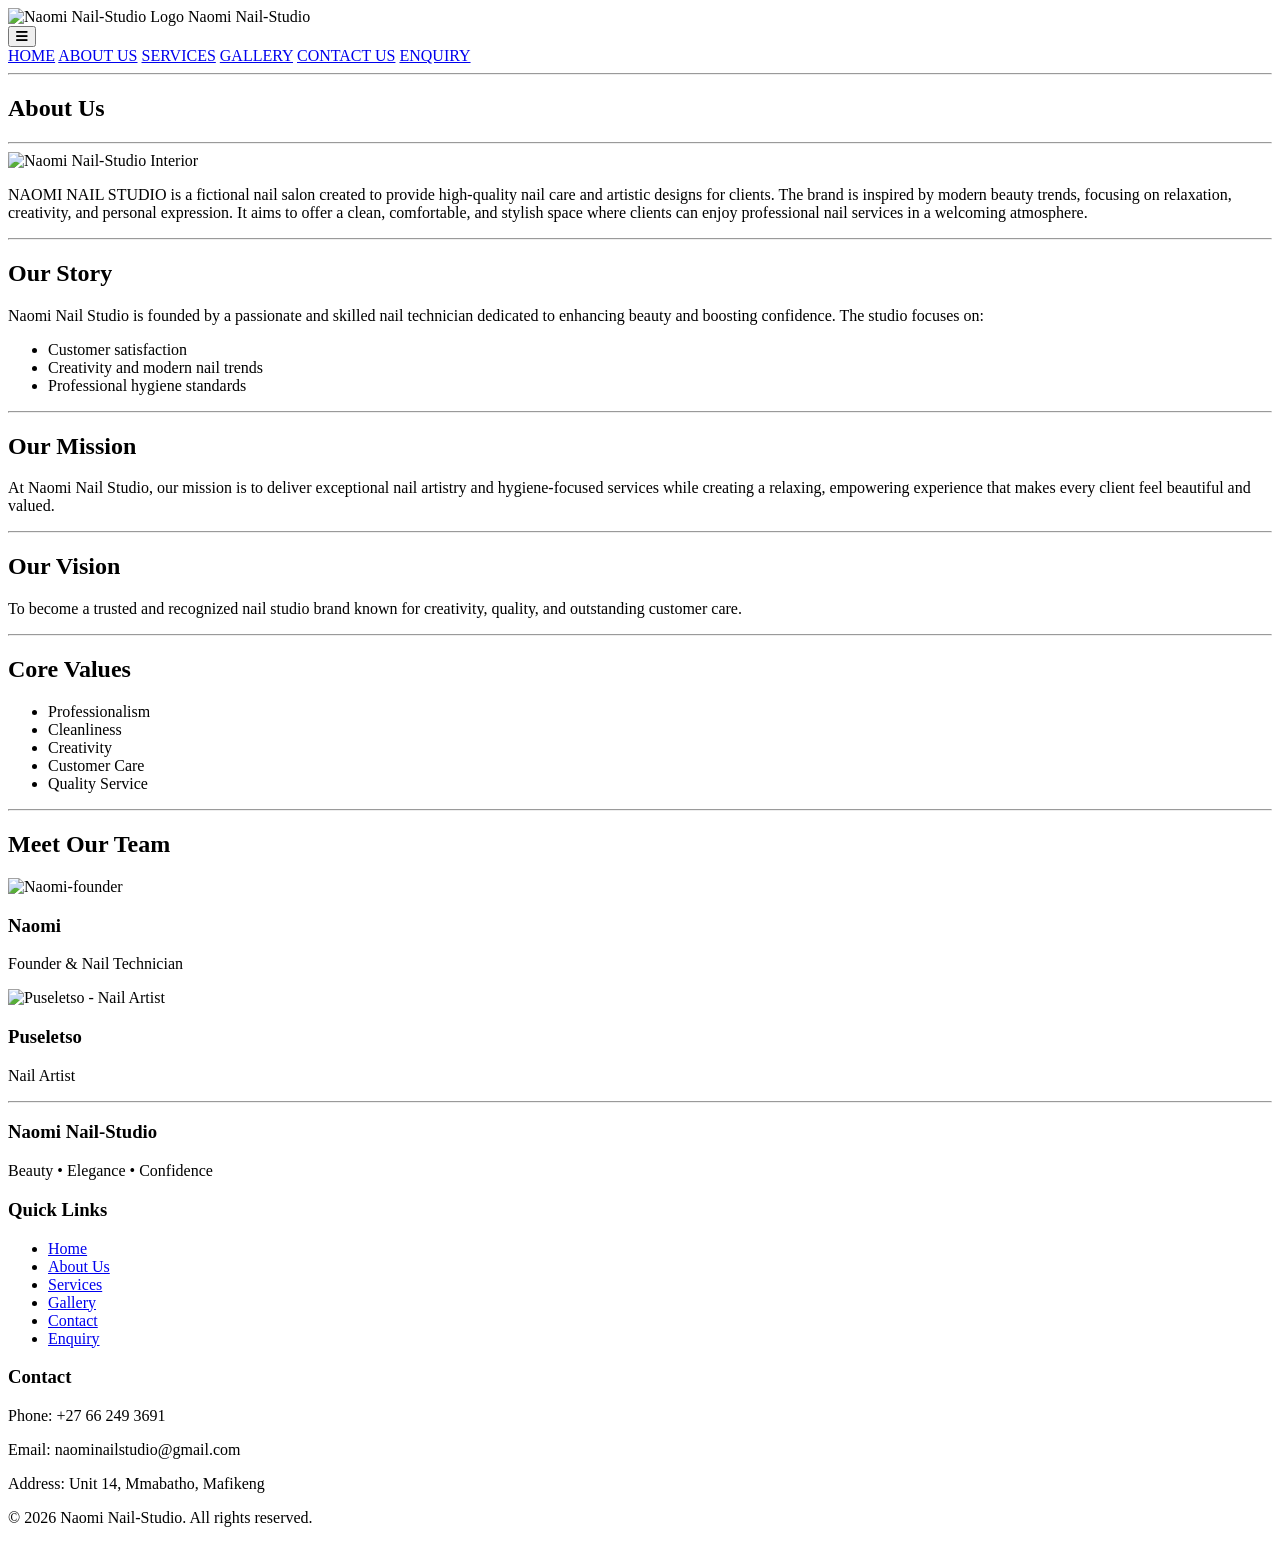
==== commit 03d99683: "Naomil Nail-Studoi website" ====
--- a/pages/about_us.html
+++ b/pages/about_us.html
@@ -3,143 +3,159 @@
 <head>
     <meta charset="UTF-8">
     <meta name="viewport" content="width=device-width, initial-scale=1.0">
-    <title>about_us</title>
+    <title>Naomi Nail-Studio - About Us</title>
+    
+    <!-- Font Awesome for Icons -->
     <link href="https://cdnjs.cloudflare.com/ajax/libs/font-awesome/6.4.0/css/all.min.css" rel="stylesheet" />
-<link rel="stylesheet" href="../Assets/css/style.css">
+    
+    <!-- Google Fonts -->
+    <link href="https://fonts.googleapis.com/css2?family=Poppins:wght@400;500;600;700&display=swap" rel="stylesheet">
+    
+    <!-- Main Stylesheet -->
+    <link rel="stylesheet" href="../assets/css/style.css">
 </head>
 <body>
-<header>
-    <table width="100%">
-            <tr>
-          <td align="left">
-            <div id = "logo">
-             <img id = "logo-image" src="/Assets/images/logo.jpeg" alt=" Naomi Nail-Studio Logo" style="width:80px;height:auto;">
-             </div>          
-            </td>
-                
-        <td align="right">
-                        <nav>
-                            <div class="links"> 
-                        <a href="../index.html">HOME</a>
-                        <a href="./about_us.html">ABOUT US</a>
-                        <a href="./services.html">SERVICE</a>
-                        <a href="./gallery.html">GALLERY</a>
-                        <a href="./contact_us.html">CONTACT US</a>
-                        <a href="./enquiry.html">ENQUIRY</a>
-                        </div>
-                        </nav>  
-                    </td>
-               </tr>           
-            </table>
-   
+
+    <!-- ============================================
+    HEADER - FIXED
+    ============================================ -->
+    <header>
+        <div id="logo">
+            <img id="logo-image" src="../assets/images/logo.jpeg" alt="Naomi Nail-Studio Logo">
+            <span id="logo-name">Naomi Nail-Studio</span>
+        </div>
+
+        <!-- Mobile Menu Button (Font Awesome) -->
+        <button class="menu-btn" id="menuBtn">
+            <i class="fas fa-bars"></i>
+        </button>
+
+        <!-- Navigation -->
+        <nav class="navbar" id="navbar">
+            <a href="../index.html">HOME</a>
+            <a href="about_us.html" class="active-link">ABOUT US</a>
+            <a href="services.html">SERVICES</a>
+            <a href="gallery.html">GALLERY</a>
+            <a href="contact_us.html">CONTACT US</a>
+            <a href="enquiry.html">ENQUIRY</a>
+        </nav>
     </header>
-    
-
-    <!-- About Us Section -->
-    <section class>
-        <h1 style="text-align: center;">ABOUT US</h1>
-        <hr>
-
-        <table>
-            <tr>
-                <td>
-                    <div class="interior-image-container">
-                        <img src="/Assets/images/interior.jpg" alt="Studio Interior" width="100%" height= 100%>
-                    </div>
-                </td>
-                <td>
-                    <p>
-                       NAOMI NAIL STUDIO is a fictional nail salon created to provide high-quality nail care and artistic designs for clients. The brand is inspired by modern beauty trends, focusing on relaxation, creativity, and personal expression. It aims to offer a clean, comfortable, and stylish space where clients can enjoy professional nail services in a welcoming atmosphere.
-                    </p>
-                </td>
-            </tr>
-        </table>
-
-        <hr>
-    <h2 align="center">OUR STORY</h2>
-   <P>Naomi Nail Studio is founded by a passionate and skilled nail technician dedicated to enhancing beauty and boosting confidence. The studio focuses on:
-    The goal is to build a strong brand reputation within the Mafikeng and Mmabatho community and eventually expand into a full-service beauty studio
-   </P>
-   <ul align="center">
-       <li>Customer satisfaction</li> 
-	   <li>Creativity and modern nail trends</li>
-	   <li>Professional hygiene standards</li>
-
-    </ul>
-        <!-- Mission -->
-         
-        <h2 style="text-align: center;">OUR MISSION</h2>
-          <P>At Naomi Nail Studio, our mission is to deliver exceptional nail artistry and hygiene-focused services while creating a relaxing, empowering experience that makes every client feel beautiful and valued
-        </p>
-
-        <hr>
-
-        <!-- Vision -->
-        <h2 style="text-align: center;">OUR VISION</h2>
-        <p>
-              To become a trusted and recognized nail studio brand known for creativity, quality, and outstanding customer care.
-        </p>
-
-        <hr>
-        
-
-    <h2 style="text-align:center;">Meet Our Team</h2>
-
-    <table align="center" cellpadding="20">
-        <tr>
-            <!-- Team Member 1 -->
-            <td align="center">
-                <img src="/Assets/images/Naomi the founder.jpeg" alt="Team Member 1" width="150" height="150" style="border-radius:50%;">
-                <h3>Naomi</h3>
-                <p>Founder & Nail Technician</p>
-            </td>
-
-            <!-- Team Member 2 -->
-            <td align="center">
-                <img src="/Assets/images/Puseletso.jpeg" alt="Team Member 2" width="150" height="150" style="border-radius:50%;">
-                <h3>Puseletso</h3>
-                <p>Nail Artist</p>
-            </td>
-
-        </tr>
-    </table>
-    <hr>
-
-
-        <!-- Core Values -->
-        <h2 style="text-align: center;">CORE VALUES</h2>
-        <ul>
-            <li>Professionalism</li>
-            <li>Cleanliness</li>
-            <li>Creativity</li>
-            <li>Customer Care</li>
-            <li>Quality Service</li>
-        </ul>
-    </section>
 
     <hr>
 
-    <!-- Footer -->
-    <footer>       
-    <div class="footer-container">
+    <!-- ============================================
+    MAIN CONTENT - ABOUT US
+    ============================================ -->
+    <main>
+        <!-- About Us Section -->
+        <section class="about-section">
+            <h1>About Us</h1>
+            <hr>
 
-        <div class="footer-logo">
-            <p>Beauty • Elegance • Confidence</p>
+            <div class="interior">
+                <img src="../assets/images/interior.jpg" alt="Naomi Nail-Studio Interior">
+            </div>
+
+            <p>
+                NAOMI NAIL STUDIO is a fictional nail salon created to provide high-quality nail care and artistic designs for clients. The brand is inspired by modern beauty trends, focusing on relaxation, creativity, and personal expression. It aims to offer a clean, comfortable, and stylish space where clients can enjoy professional nail services in a welcoming atmosphere.
+            </p>
+
+            <hr>
+
+            <h2>Our Story</h2>
+            <p>
+                Naomi Nail Studio is founded by a passionate and skilled nail technician dedicated to enhancing beauty and boosting confidence. The studio focuses on:
+            </p>
+            <ul class="values-list">
+                <li>Customer satisfaction</li>
+                <li>Creativity and modern nail trends</li>
+                <li>Professional hygiene standards</li>
+            </ul>
+
+            <hr>
+
+            <!-- Mission -->
+            <h2>Our Mission</h2>
+            <p>
+                At Naomi Nail Studio, our mission is to deliver exceptional nail artistry and hygiene-focused services while creating a relaxing, empowering experience that makes every client feel beautiful and valued.
+            </p>
+
+            <hr>
+
+            <!-- Vision -->
+            <h2>Our Vision</h2>
+            <p>
+                To become a trusted and recognized nail studio brand known for creativity, quality, and outstanding customer care.
+            </p>
+
+            <hr>
+
+            <!-- Core Values -->
+            <h2>Core Values</h2>
+            <ul class="values-list">
+                <li>Professionalism</li>
+                <li>Cleanliness</li>
+                <li>Creativity</li>
+                <li>Customer Care</li>
+                <li>Quality Service</li>
+            </ul>
+
+            <hr>
+
+            <!-- Meet Our Team -->
+            <h2>Meet Our Team</h2>
+
+            <div class="team-container">
+                <div class="team-member">
+                    <img src="../assets/images/Naomi the founder.jpeg"alt="Naomi-founder"width="150" height="150">
+                    <h3>Naomi</h3>
+                    <p>Founder &amp; Nail Technician</p>
+                </div>
+
+                <div class="team-member">
+                    <img src="../assets/images/puseletso.jpeg" alt="Puseletso - Nail Artist" width="150" height="150">
+                    <h3>Puseletso</h3>
+                    <p>Nail Artist</p>
+                </div>
+            </div>
+        </section>
+    </main>
+
+    <hr>
+
+    <!-- ============================================
+    FOOTER - FIXED
+    ============================================ -->
+    <footer class="footer">
+        <div class="footer-container">
+            <div class="footer-section">
+                <h3>Naomi Nail-Studio</h3>
+                <p>Beauty • Elegance • Confidence</p>
+            </div>
+            <div class="footer-section">
+                <h3>Quick Links</h3>
+                <ul>
+                    <li><a href="../index.html">Home</a></li>
+                    <li><a href="about_us.html">About Us</a></li>
+                    <li><a href="services.html">Services</a></li>
+                    <li><a href="gallery.html">Gallery</a></li>
+                    <li><a href="contact_us.html">Contact</a></li>
+                    <li><a href="enquiry.html">Enquiry</a></li>
+                </ul>
+            </div>
+            <div class="footer-section">
+                <h3>Contact</h3>
+                <p>Phone: +27 66 249 3691</p>
+                <p>Email: naominailstudio@gmail.com</p>
+                <p>Address: Unit 14, Mmabatho, Mafikeng</p>
+            </div>
         </div>
-
-        <div class="footer-links">
-            <a href="index.html">Home</a>
-            <a href="about.html">About Us</a>
-            <a href="services.html">Services</a>
-            <a href="gallery.html">Gallery</a>
-            <a href="contact.html">Contact</a>
-            <a href="enquiry.html">Enquiry</a>
-        </div>    
-    </div>
-    
-<footer class="copyright" style="text-align: center;">
-        <p>&copy; 2026 Naomi Nail-Studio. All rights reserved. 
+        <div class="copyright">
+            <p>&copy; 2026 Naomi Nail-Studio. All rights reserved.</p>
+        </div>
     </footer>
 
+    <!-- JavaScript loaded at the bottom -->
+    <script src="../assets/js/script.js"></script>
 </body>
 </html>
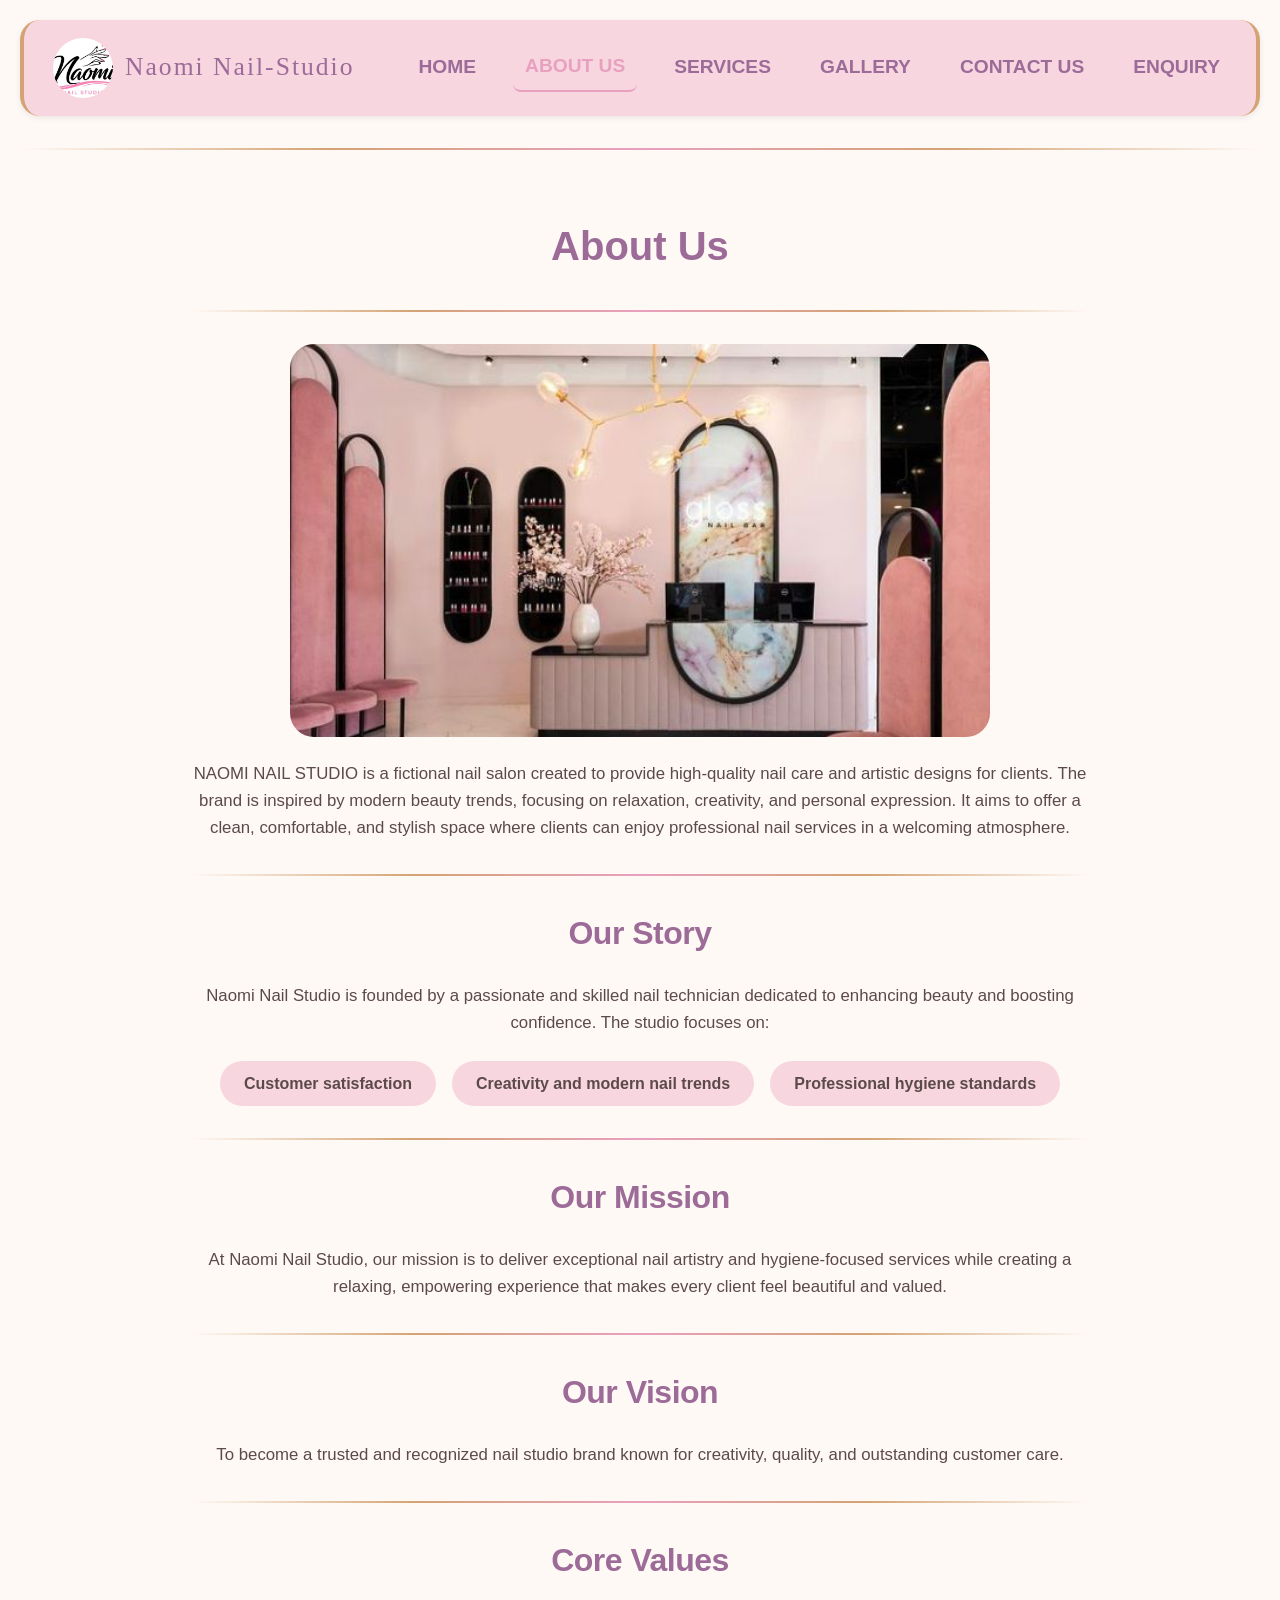
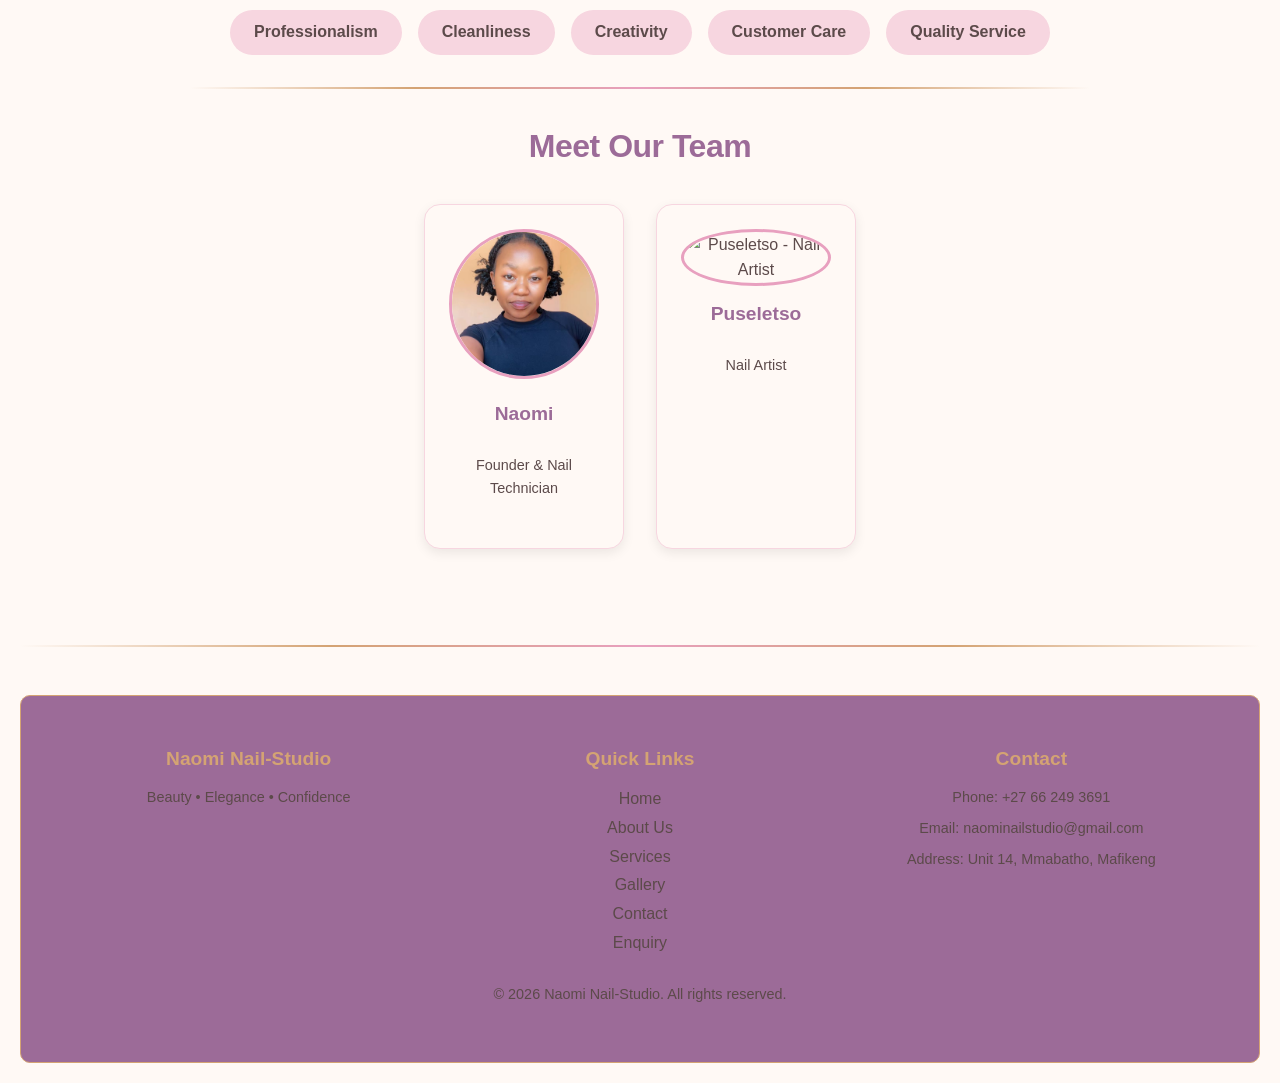
==== commit ced101b6: "fourth commit" ====
--- a/pages/about_us.html
+++ b/pages/about_us.html
@@ -12,7 +12,7 @@
     <link href="https://fonts.googleapis.com/css2?family=Poppins:wght@400;500;600;700&display=swap" rel="stylesheet">
     
     <!-- Main Stylesheet -->
-    <link rel="stylesheet" href="../assets/css/style.css">
+    <link rel="stylesheet" href="../Assets/css/style.css">
 </head>
 <body>
 
@@ -21,7 +21,7 @@
     ============================================ -->
     <header>
         <div id="logo">
-            <img id="logo-image" src="../assets/images/logo.jpeg" alt="Naomi Nail-Studio Logo">
+            <img id="logo-image" src="../Assets/images/logo.jpeg" alt="Naomi Nail-Studio Logo">
             <span id="logo-name">Naomi Nail-Studio</span>
         </div>
 
@@ -53,7 +53,7 @@
             <hr>
 
             <div class="interior">
-                <img src="../assets/images/interior.jpg" alt="Naomi Nail-Studio Interior">
+                <img src="../Assets/images/interior.jpg" alt="Naomi Nail-Studio Interior">
             </div>
 
             <p>
@@ -107,13 +107,13 @@
 
             <div class="team-container">
                 <div class="team-member">
-                    <img src="../assets/images/Naomi the founder.jpeg"alt="Naomi-founder"width="150" height="150">
+                    <img src="../Assets/images/Naomi the founder.jpeg"alt="Naomi-founder"width="150" height="150">
                     <h3>Naomi</h3>
                     <p>Founder &amp; Nail Technician</p>
                 </div>
 
                 <div class="team-member">
-                    <img src="../assets/images/puseletso.jpeg" alt="Puseletso - Nail Artist" width="150" height="150">
+                    <img src="../Assets/images/puseletso.jpeg" alt="Puseletso - Nail Artist" width="150" height="150">
                     <h3>Puseletso</h3>
                     <p>Nail Artist</p>
                 </div>
--- a/Assets/css/style.css
+++ b/Assets/css/style.css
@@ -0,0 +1,1291 @@
+/* ============================================
+   NAOMI NAIL-STUDIO - COMPLETE STYLESHEET
+   All Pages: Home, About, Services, Gallery, Contact, Enquiry
+   ============================================ */
+
+* {
+  margin: 0;
+  padding: 0;
+  box-sizing: border-box;
+}
+
+/* Naomi Nail Studio Colour Palette
+Soft Nude Pink  : #F7D6E0
+Rose Pink       : #E8A0BF
+Deep Mauve      : #9C6B98
+Cream White     : #FFF9F5
+Luxury Gold     : #D4A373
+*/
+
+body {
+  background: #fff9f5;
+  font-family: "Poppins", "Arial", sans-serif;
+  font-size: 1rem;
+  font-weight: 400;
+  color: #5c4a4a;
+  line-height: 1.6;
+  padding: 20px;
+}
+/* Make sure datetime is visible */
+.datetime {
+    display: block;
+    visibility: visible ;
+    color: #333;
+    font-size: 14px;
+    padding: 10px 20px;
+    background: #f8f8f8;
+    border-bottom: 1px solid #eee;
+    text-align: center;
+    font-family: 'Poppins', sans-serif;
+    margin: 0;
+}
+
+/* ============================================
+   HEADER & NAVIGATION
+   ============================================ */
+
+header {
+  display: flex;
+  flex-direction: row;
+  align-items: center;
+  font-size: 1.2rem;
+  justify-content: space-between;
+  gap: 0.5rem;
+  background: #f7d6e0;
+  border-left: 4px solid #d4a373;
+  border-right: 4px solid #d4a373;
+  padding: 0.8rem 1.5rem;
+  border-radius: 20px;
+  top: 0;
+  z-index: 100;
+  margin-bottom: 0px;
+  box-shadow: 0 2px 6px rgba(0, 0, 0, 0.08);
+  flex-wrap: wrap;
+}
+/* ============================================
+   NEWSLETTER POPUP
+============================================ */
+
+.popup-overlay {
+    position: fixed;
+    inset: 0;
+    background: rgba(0,0,0,0.65);
+    display: flex;
+    justify-content: center;
+    align-items: center;
+    z-index: 9999;
+
+    opacity: 0;
+    visibility: hidden;
+    transition: 0.3s ease;
+}
+
+.popup-overlay.show {
+    opacity: 1;
+    visibility: visible;
+}
+
+.popup-box {
+    background: #fffaf7;
+    width: 90%;
+    max-width: 500px;
+    padding: 2rem;
+    border-radius: 20px;
+    text-align: center;
+    position: relative;
+    box-shadow: 0 10px 40px rgba(0,0,0,0.2);
+}
+
+.popup-box h2 {
+    color: #b76e79;
+    margin-bottom: 15px;
+    font-size: 2rem;
+}
+
+.popup-box p {
+    color: #555;
+    line-height: 1.6;
+    margin-bottom: 20px;
+}
+
+.popup-box input {
+    width: 100%;
+    padding: 14px;
+    border: 1px solid #ddd;
+    border-radius: 10px;
+    outline: none;
+    margin-bottom: 15px;
+    font-size: 1rem;
+}
+
+.popup-box input:focus {
+    border-color: #b76e79;
+}
+
+.popup-box button {
+    width: 100%;
+    padding: 14px;
+    border: none;
+    border-radius: 30px;
+    background: #b76e79;
+    color: white;
+    font-size: 1rem;
+    cursor: pointer;
+    transition: 0.3s;
+}
+
+.popup-box button:hover {
+    transform: translateY(-2px);
+}
+
+.popup-box a {
+    display: block;
+    margin-top: 15px;
+    text-decoration: none;
+    color: #777;
+    font-size: 0.95rem;
+}
+
+.close-btn {
+    position: absolute;
+    top: 15px;
+    right: 20px;
+    font-size: 30px;
+    cursor: pointer;
+    color: #777;
+}
+
+
+
+/* Logo */
+#logo {
+  display: flex;
+  align-items: center;
+  gap: 12px;
+  border-radius: 10px;
+  padding: 5px;
+}
+
+#logo-image {
+  width: 60px;
+  height: 60px;
+  border-radius: 50%;
+  object-fit: cover;
+  transition: 1.5s;
+}
+
+#logo-image:hover {
+  transform: scale(1.3) rotate(360deg);
+}
+
+#logo-name {
+  font-family: "Times New Roman", Times, serif;
+  text-align: center;
+  color: #9c6b98;
+  font-size: 1.6rem;
+  letter-spacing: 2px;
+}
+
+/* Navigation - Desktop */
+.navbar {
+  display: flex;
+  gap: 25px;
+  align-items: center;
+}
+
+.navbar a {
+  text-decoration: none;
+  color: #9c6b98;
+  font-weight: bold;
+  transition: 0.3s;
+  padding: 8px 12px;
+  border-radius: 8px;
+}
+
+.navbar a:hover {
+  color: #e8a0bf;
+  transform: translateY(-3px);
+  background: rgba(232, 160, 191, 0.1);
+}
+
+.navbar a.active-link {
+  color: #e8a0bf;
+  font-weight: bold;
+  border-bottom: 2px solid #e8a0bf;
+}
+
+/* Hide menu button on desktop */
+.menu-btn {
+  display: none;
+  background: none;
+  border: none;
+  font-size: 2rem;
+  color: #9c6b98;
+  cursor: pointer;
+  padding: 5px 10px;
+  transition: 0.3s;
+}
+
+.menu-btn:hover {
+  color: #e8a0bf;
+  transform: scale(1.1);
+}
+
+/* ============================================
+   MAIN CONTENT
+   ============================================ */
+
+main {
+  max-width: 1280px;
+  margin: 0 auto;
+  padding: 2rem 1.5rem;
+}
+
+h1 {
+  font-size: 2.5rem;
+  color: #9c6b98;
+  text-align: center;
+  margin-bottom: 1.5rem;
+  font-weight: 600;
+}
+
+h2 {
+  font-size: 2rem;
+  color: #9c6b98;
+  text-align: center;
+  margin-bottom: 1.5rem;
+  font-weight: 600;
+  letter-spacing: -0.5px;
+}
+
+h3 {
+  font-size: 1.2rem;
+  color: #5c4a4a;
+  margin-bottom: 0.5rem;
+}
+
+p {
+  margin-bottom: 1rem;
+  color: #5c4a4a;
+}
+
+hr {
+  margin: 2rem 0;
+  border: none;
+  height: 2px;
+  background: linear-gradient(
+    90deg,
+    transparent,
+    #d4a373,
+    #e8a0bf,
+    #d4a373,
+    transparent
+  );
+}
+
+/* ============================================
+   INTERIOR IMAGE
+   ============================================ */
+
+.interior-img {
+  max-width: 100%;
+  height: auto;
+  border-radius: 1.5rem;
+  box-shadow: 0 12px 28px rgba(0, 0, 0, 0.12);
+  transition: transform 0.3s ease;
+  margin: 0px;
+}
+
+.interior img {
+  width: 100%;
+  height: auto;
+  aspect-ratio: 16/9;
+  object-fit: cover;
+  object-position: center;
+  display: block;
+  transition: all 0.5s ease;
+  border-radius: 1.5rem;
+  max-width: 700px;
+  margin: 0 auto;
+}
+
+.interior img:hover {
+  transform: scale(1.02);
+}
+
+/* ============================================
+   ABOUT PAGE
+   ============================================ */
+
+.about-section {
+  max-width: 900px;
+  margin: 0 auto;
+}
+
+.about-section p {
+  text-align: center;
+  font-size: 1.05rem;
+  margin: 1.5rem 0;
+}
+
+/* Team Section */
+.team-container {
+  display: flex;
+  flex-wrap: wrap;
+  justify-content: center;
+  gap: 2rem;
+  margin: 2rem 0;
+}
+
+.team-member {
+  text-align: center;
+  background: #fff9f5;
+  padding: 1.5rem;
+  border-radius: 1rem;
+  box-shadow: 0 4px 12px rgba(0, 0, 0, 0.08);
+  border: 1px solid #f7d6e0;
+  transition: transform 0.3s ease;
+  width: 200px;
+}
+
+.team-member:hover {
+  transform: translateY(-5px);
+  box-shadow: 0 8px 20px rgba(0, 0, 0, 0.12);
+}
+
+.team-member img {
+  width: 150px;
+  height: 150px;
+  border-radius: 50%;
+  object-fit: cover;
+  border: 3px solid #e8a0bf;
+}
+
+.team-member h3 {
+  margin-top: 0.8rem;
+  color: #9c6b98;
+}
+
+.team-member p {
+  color: #5c4a4a;
+  font-size: 0.9rem;
+}
+
+/* Values List */
+.values-list {
+  list-style: none;
+  display: flex;
+  flex-wrap: wrap;
+  justify-content: center;
+  gap: 1rem;
+  margin: 1.5rem 0;
+}
+
+.values-list li {
+  background: #f7d6e0;
+  padding: 0.6rem 1.5rem;
+  border-radius: 50px;
+  font-weight: 600;
+  color: #5c4a4a;
+  transition: 0.3s;
+}
+
+.values-list li:hover {
+  background: #e8a0bf;
+  color: white;
+  transform: translateY(-2px);
+}
+
+/* ============================================
+   SERVICES PAGE
+   ============================================ */
+
+.services-content {
+  display: flex;
+  flex-wrap: wrap;
+  gap: 2rem;
+  max-width: 1000px;
+  margin: 0 auto;
+}
+
+.services-column-left {
+  flex: 1;
+  min-width: 250px;
+}
+
+.services-column-right {
+  flex: 1;
+  min-width: 250px;
+}
+
+.service-item {
+  margin-bottom: 1.5rem;
+  padding: 1.2rem;
+  background: #ffffff;
+  border-radius: 1rem;
+  border-left: 4px solid #d4a373;
+  box-shadow: 0 2px 8px rgba(0, 0, 0, 0.05);
+  transition: transform 0.2s ease;
+}
+
+.service-item:hover {
+  transform: translateX(5px);
+  box-shadow: 0 4px 12px rgba(212, 163, 115, 0.15);
+}
+
+.service-item h3 {
+  color: #9c6b98;
+  font-size: 1.2rem;
+  margin-bottom: 0.5rem;
+  font-weight: 600;
+}
+
+.service-item p {
+  color: #5c4a4a;
+  font-size: 0.9rem;
+  line-height: 1.5;
+}
+
+.services-heading {
+  text-align: center;
+  font-size: 2rem;
+  color: #9c6b98;
+  margin-bottom: 1rem;
+}
+
+.services-subheading {
+  text-align: center;
+  color: #5c4a4a;
+  margin-bottom: 2rem;
+  font-size: 1rem;
+}
+
+.services-tagline {
+  text-align: center;
+  margin-top: 2rem;
+  padding: 1rem;
+  font-size: 1.1rem;
+  font-weight: 600;
+  color: #d4a373;
+  letter-spacing: 1px;
+}
+
+/* ============================================
+   GALLERY PAGE
+   ============================================ */
+
+.gallery table {
+  width: 100%;
+  display: table;
+}
+
+.gallery tr {
+  display: flex;
+  flex-wrap: wrap;
+  gap: 1.5rem;
+  justify-content: center;
+  margin: 0.5rem;
+  padding: 0.5rem;
+}
+
+.gallery td {
+  display: flex;
+  flex-direction: column;
+  align-items: center;
+  background: #f7d6e0;
+  border-radius: 1rem;
+  padding: 1rem;
+  margin: 0.4rem;
+  box-shadow: 0 4px 12px rgba(156, 107, 152, 0.1);
+  transition: transform 0.2s ease, box-shadow 0.2s ease;
+  min-width: 200px;
+  flex: 1 1 auto;
+  border: 1px solid #f7d6e0;
+}
+
+.gallery td:hover {
+  transform: translateY(-5px);
+  box-shadow: 0 12px 24px rgba(212, 163, 115, 0.15);
+  border-color: #d4a373;
+}
+
+.gallery img {
+  width: 200px;
+  height: 200px;
+  object-fit: cover;
+  border-radius: 1rem;
+  box-shadow: 0 2px 8px rgba(0, 0, 0, 0.1);
+  transition: transform 0.2s ease;
+}
+
+.gallery img:hover {
+  transform: scale(1.05);
+}
+
+.gallery h3 {
+  font-size: 1rem;
+  font-weight: 600;
+  margin-top: 0.8rem;
+  color: #5c4a4a;
+  text-align: center;
+  background: #e8a0bf;
+  padding: 0.4rem 0.8rem;
+  border-radius: 1rem;
+  display: inline-block;
+}
+
+/* Pricing Section */
+.pricing-section {
+  text-align: center;
+  padding: 2rem 0;
+}
+
+.pricing-section img {
+  max-width: 300px;
+  border-radius: 1rem;
+  box-shadow: 0 4px 12px rgba(0, 0, 0, 0.1);
+}
+
+/* ============================================
+   CONTACT PAGE
+   ============================================ */
+
+.contact {
+  max-width: 800px;
+  margin: 0 auto;
+  text-align: center;
+}
+
+.contact h3 {
+  color: #9c6b98;
+  font-size: 1.3rem;
+  margin-top: 1.5rem;
+}
+
+.contact p {
+  font-size: 1.05rem;
+}
+
+/* Directions Button */
+.directions-btn {
+  display: inline-block;
+  background: #9c6b98;
+  color: white;
+  padding: 12px 30px;
+  border-radius: 50px;
+  font-weight: 600;
+  font-size: 1rem;
+  text-decoration: none;
+  transition: 0.3s;
+  margin-top: 1rem;
+}
+
+.directions-btn:hover {
+  background: #d4a373;
+  transform: translateY(-2px);
+  box-shadow: 0 4px 12px rgba(0, 0, 0, 0.15);
+}
+
+/* ============================================
+   FORM STYLES (Enquiry Page)
+   ============================================ */
+
+form {
+  max-width: 600px;
+  margin: 0 auto;
+  background: #fff9f5;
+  padding: 2rem;
+  border-radius: 12px;
+  box-shadow: 0 4px 20px rgba(0, 0, 0, 0.08);
+  border: 1px solid #f7d6e0;
+}
+
+.form-group {
+  margin-bottom: 1.5rem;
+}
+
+.form-group label {
+  display: block;
+  font-weight: 600;
+  margin-bottom: 0.5rem;
+  color: #5c4a4a;
+}
+
+.form-group input,
+.form-group select,
+.form-group textarea {
+  width: 100%;
+  padding: 12px;
+  border: 1px solid #e8a0bf;
+  border-radius: 8px;
+  font-family: inherit;
+  font-size: 1rem;
+  transition: 0.3s;
+  background: #ffffff;
+}
+
+.form-group input:focus,
+.form-group select:focus,
+.form-group textarea:focus {
+  outline: none;
+  border-color: #d4a373;
+  box-shadow: 0 0 0 3px rgba(212, 163, 115, 0.2);
+}
+
+.submit-btn {
+  background: #9c6b98;
+  color: white;
+  border: none;
+  padding: 12px 30px;
+  border-radius: 50px;
+  cursor: pointer;
+  font-weight: 600;
+  font-size: 1rem;
+  transition: 0.3s;
+}
+
+.submit-btn:hover {
+  background: #d4a373;
+  transform: translateY(-2px);
+  box-shadow: 0 4px 12px rgba(0, 0, 0, 0.15);
+}
+
+.reset-btn {
+  background: #f7d6e0;
+  color: #5c4a4a;
+  border: none;
+  padding: 12px 30px;
+  border-radius: 50px;
+  cursor: pointer;
+  font-weight: 600;
+  font-size: 1rem;
+  margin-left: 10px;
+  transition: 0.3s;
+}
+
+.reset-btn:hover {
+  background: #e8a0bf;
+}
+
+/* ============================================
+   BUTTONS
+   ============================================ */
+
+.btn-secondary {
+  background: transparent;
+  color: #43302e;
+  border: 2px solid #43302e;
+  padding: 10px 20px;
+  cursor: pointer;
+  border-radius: 8px;
+  transition: 0.3s;
+}
+
+.btn-secondary:hover {
+  background: #43302e;
+  color: #fff9f5;
+  border: 2px solid #43302e;
+}
+
+.btn:disabled {
+  opacity: 0.5;
+  cursor: not-allowed;
+}
+
+/* ============================================
+   FOOTER
+   ============================================ */
+
+.footer {
+  border-radius: 10px;
+  background: #9c6b98;
+  color: #5c4a4a;
+  text-align: center;
+  padding: 2.5rem;
+  margin-top: 3rem;
+  border: 1px solid #d4a373;
+}
+
+.footer-container {
+  max-width: 1200px;
+  margin: 0 auto;
+  padding: 0.5rem;
+  display: grid;
+  grid-template-columns: repeat(3, 1fr);
+  gap: 2rem;
+}
+
+.footer-section h2,
+.footer-section h3 {
+  font-family: "Arial", sans-serif;
+  font-size: 1.2rem;
+  margin-bottom: 0.5rem;
+  color: #d4a373;
+  display: inline-block;
+  padding-bottom: 0.2rem;
+}
+
+.footer-section ul {
+  list-style: none;
+}
+
+.footer-section ul li {
+  margin-bottom: 0.2rem;
+  font-size: 1rem;
+}
+
+.footer-section ul li a {
+  color: #5c4a4a;
+  text-decoration: none;
+  transition: color 0.3s ease;
+}
+
+.footer-section ul li a:hover {
+  color: #ffffff;
+}
+
+.footer-section p {
+  font-size: 0.9rem;
+  line-height: 1.6;
+  margin-bottom: 0.5rem;
+  color: #5c4a4a;
+}
+
+.footer-bottom {
+  text-align: center;
+  padding: 1.5rem;
+  border-top: 1px solid #d4a373;
+  font-size: 1rem;
+  margin-bottom: 0.9rem;
+  color: #5c4a4a;
+}
+
+.footer-links {
+  display: flex;
+  gap: 1.8rem;
+  flex-wrap: wrap;
+  justify-content: center;
+}
+
+.footer-links a {
+  color: #5c4a4a;
+  text-decoration: none;
+  font-size: 1rem;
+  font-weight: 500;
+  padding: 5px 12px;
+  border-radius: 25px;
+  transition: all 0.3s ease;
+}
+
+.footer-links a:hover {
+  color: #d4a373;
+  border-bottom: 2px solid #d4a373;
+}
+
+.copyright {
+  font-size: 0.9rem;
+  margin-top: 1rem;
+  color: #5c4a4a;
+  text-align: center;
+}
+
+.footer-copyright-links {
+  display: flex;
+  justify-content: center;
+  gap: 2rem;
+  flex-wrap: wrap;
+  margin-bottom: 0.8rem;
+}
+
+.footer-copyright-links a {
+  color: #5c4a4a;
+  text-decoration: none;
+  font-size: 0.85rem;
+  transition: 0.2s;
+}
+
+.footer-copyright-links a:hover {
+  color: #ffffff;
+  text-decoration: underline;
+}
+
+/* ============================================
+   SCROLL-TO-TOP BUTTON
+   ============================================ */
+
+#scrollTopBtn {
+  position: fixed;
+  bottom: 30px;
+  right: 30px;
+  background: #9c6b98;
+  color: white;
+  border: none;
+  border-radius: 50%;
+  width: 50px;
+  height: 50px;
+  font-size: 20px;
+  cursor: pointer;
+  display: none;
+  box-shadow: 0 4px 15px rgba(0, 0, 0, 0.2);
+  transition: all 0.3s ease;
+  z-index: 1000;
+}
+
+#scrollTopBtn:hover {
+  background: #d4a373;
+  transform: scale(1.05);
+}
+
+/* ============================================
+   RESPONSIVE DESIGN
+   ============================================ */
+
+/* Tablet Landscape (1024px - 768px) */
+@media screen and (max-width: 1024px) {
+  body {
+    padding: 15px;
+  }
+
+  header {
+    flex-direction: column;
+    text-align: center;
+    gap: 1rem;
+  }
+
+  main {
+    padding: 1.5rem;
+  }
+
+  h1 {
+    font-size: 2rem;
+  }
+
+  h2 {
+    font-size: 1.8rem;
+  }
+
+  .services-content {
+    flex-direction: column;
+    gap: 0;
+  }
+
+  .services-column-left,
+  .services-column-right {
+    width: 100%;
+  }
+
+  .service-item {
+    margin-bottom: 1rem;
+  }
+
+  .footer-container {
+    grid-template-columns: repeat(2, 1fr);
+    gap: 1.5rem;
+  }
+
+  .gallery td {
+    min-width: 180px;
+  }
+
+  .gallery img {
+    width: 160px;
+    height: 160px;
+  }
+
+  .team-member {
+    width: 180px;
+  }
+
+  .team-member img {
+    width: 130px;
+    height: 130px;
+  }
+}
+
+/* Tablet Portrait (768px - 481px) */
+@media screen and (max-width: 768px) {
+  body {
+    padding: 12px;
+    font-size: 0.95rem;
+  }
+
+  header {
+    padding: 12px 20px;
+    flex-direction: row;
+    flex-wrap: wrap;
+    justify-content: space-between;
+  }
+
+  #logo-image {
+    width: 50px;
+    height: 50px;
+  }
+
+  #logo-name {
+    font-size: 1.2rem;
+  }
+
+  /* Show mobile menu button */
+  .menu-btn {
+    display: block;
+  }
+
+  /* Hide navigation by default on mobile */
+  .navbar {
+    display: none;
+    position: absolute;
+    top: 75px;
+    left: 0;
+    width: 100%;
+    background: #f7d6e0;
+    flex-direction: column;
+    text-align: center;
+    padding: 20px 0;
+    box-shadow: 0 5px 15px rgba(0, 0, 0, 0.1);
+    border-radius: 0 0 15px 15px;
+    gap: 10px;
+  }
+
+  .navbar.active {
+    display: flex;
+  }
+
+  .navbar a {
+    display: block;
+    width: 100%;
+    padding: 12px 20px;
+    border-radius: 8px;
+  }
+
+  .navbar a:hover {
+    background: rgba(232, 160, 191, 0.2);
+    transform: none;
+  }
+
+  .navbar a.active-link {
+    background: rgba(232, 160, 191, 0.2);
+    border-bottom: none;
+  }
+
+  main {
+    padding: 1rem;
+  }
+
+  h1 {
+    font-size: 1.8rem;
+  }
+
+  h2 {
+    font-size: 1.5rem;
+  }
+
+  .services-content {
+    flex-direction: column;
+    gap: 0;
+  }
+
+  .services-column-left,
+  .services-column-right {
+    width: 100%;
+  }
+
+  .service-item {
+    margin-bottom: 1rem;
+  }
+
+  .gallery tr {
+    gap: 1rem;
+  }
+
+  .gallery td {
+    width: calc(50% - 0.8rem);
+    padding: 1rem;
+    min-width: 140px;
+  }
+
+  .gallery img {
+    width: 140px;
+    height: 140px;
+  }
+
+  .footer-container {
+    grid-template-columns: 1fr;
+    text-align: center;
+    gap: 1rem;
+  }
+
+  .footer-section h2,
+  .footer-section h3 {
+    display: block;
+    text-align: center;
+  }
+
+  .footer-links {
+    gap: 1rem;
+    flex-wrap: wrap;
+  }
+
+  .footer-links a {
+    font-size: 0.85rem;
+  }
+
+  .interior img {
+    max-width: 450px;
+  }
+
+  form {
+    padding: 1.5rem;
+    margin: 0 10px;
+  }
+
+  .submit-btn,
+  .reset-btn {
+    width: 100%;
+    margin: 5px 0;
+  }
+
+  .reset-btn {
+    margin-left: 0;
+  }
+
+  .team-member {
+    width: 160px;
+  }
+
+  .team-member img {
+    width: 120px;
+    height: 120px;
+  }
+
+  .values-list li {
+    padding: 0.4rem 1rem;
+    font-size: 0.85rem;
+  }
+}
+
+/* Mobile (480px and below) */
+@media screen and (max-width: 480px) {
+  body {
+    padding: 10px;
+    font-size: 0.9rem;
+  }
+
+  header {
+    padding: 10px 15px;
+    border-left: 2px solid #d4a373;
+    border-right: 2px solid #d4a373;
+  }
+
+  #logo-image {
+    width: 45px;
+    height: 45px;
+  }
+
+  #logo-name {
+    font-size: 1rem;
+  }
+
+  .navbar {
+    top: 65px;
+  }
+
+  .navbar a {
+    font-size: 0.9rem;
+    padding: 10px 15px;
+  }
+
+  main {
+    padding: 0.8rem;
+  }
+
+  h1 {
+    font-size: 1.5rem;
+  }
+
+  h2 {
+    font-size: 1.3rem;
+  }
+
+  .gallery tr {
+    gap: 0.8rem;
+  }
+
+  .gallery td {
+    width: 100%;
+    max-width: 280px;
+    margin: 0 auto;
+    padding: 0.8rem;
+  }
+
+  .gallery img {
+    width: 120px;
+    height: 120px;
+  }
+
+  .gallery h3 {
+    font-size: 0.85rem;
+    padding: 0.3rem 0.6rem;
+  }
+
+  .footer {
+    padding: 1.5rem;
+    margin-top: 2rem;
+  }
+
+  .footer-container {
+    padding: 0.3rem;
+    gap: 0.8rem;
+  }
+
+  .footer-section h2,
+  .footer-section h3 {
+    font-size: 1rem;
+  }
+
+  .footer-section ul li {
+    font-size: 0.8rem;
+  }
+
+  .footer-links {
+    gap: 0.8rem;
+  }
+
+  .footer-links a {
+    font-size: 0.75rem;
+    padding: 3px 8px;
+  }
+
+  .copyright {
+    font-size: 0.7rem;
+  }
+
+  .interior img {
+    max-width: 100%;
+    border-radius: 1rem;
+  }
+
+  form {
+    padding: 1rem;
+  }
+
+  .form-group input,
+  .form-group select,
+  .form-group textarea {
+    padding: 10px;
+    font-size: 0.9rem;
+  }
+
+  .submit-btn,
+  .reset-btn {
+    font-size: 0.9rem;
+    padding: 10px 20px;
+  }
+
+  .team-member {
+    width: 140px;
+  }
+
+  .team-member img {
+    width: 100px;
+    height: 100px;
+  }
+
+  .team-member h3 {
+    font-size: 1rem;
+  }
+
+  .values-list li {
+    padding: 0.3rem 0.8rem;
+    font-size: 0.8rem;
+  }
+
+  .pricing-section img {
+    max-width: 200px;
+  }
+}
+
+/* Small Mobile (360px and below) */
+@media screen and (max-width: 360px) {
+  #logo-image {
+    width: 40px;
+    height: 40px;
+  }
+
+  #logo-name {
+    font-size: 0.85rem;
+  }
+
+  h1 {
+    font-size: 1.3rem;
+  }
+
+  h2 {
+    font-size: 1.1rem;
+  }
+
+  .gallery img {
+    width: 100px;
+    height: 100px;
+  }
+
+  .gallery h3 {
+    font-size: 0.75rem;
+  }
+
+  .footer-links {
+    gap: 0.5rem;
+  }
+
+  .footer-links a {
+    font-size: 0.7rem;
+  }
+
+  .interior img {
+    max-width: 100%;
+  }
+
+  .team-member {
+    width: 120px;
+  }
+
+  .team-member img {
+    width: 80px;
+    height: 80px;
+  }
+}
+
+/* ============================================
+   UTILITY CLASSES
+   ============================================ */
+
+.text-center {
+  text-align: center;
+}
+
+.text-primary {
+  color: #9c6b98;
+}
+
+.text-gold {
+  color: #d4a373;
+}
+
+.mt-1 {
+  margin-top: 1rem;
+}
+
+.mb-1 {
+  margin-bottom: 1rem;
+}
+
+.mt-2 {
+  margin-top: 2rem;
+}
+
+.mb-2 {
+  margin-bottom: 2rem;
+}
+
+.hidden {
+  display: none;
+}
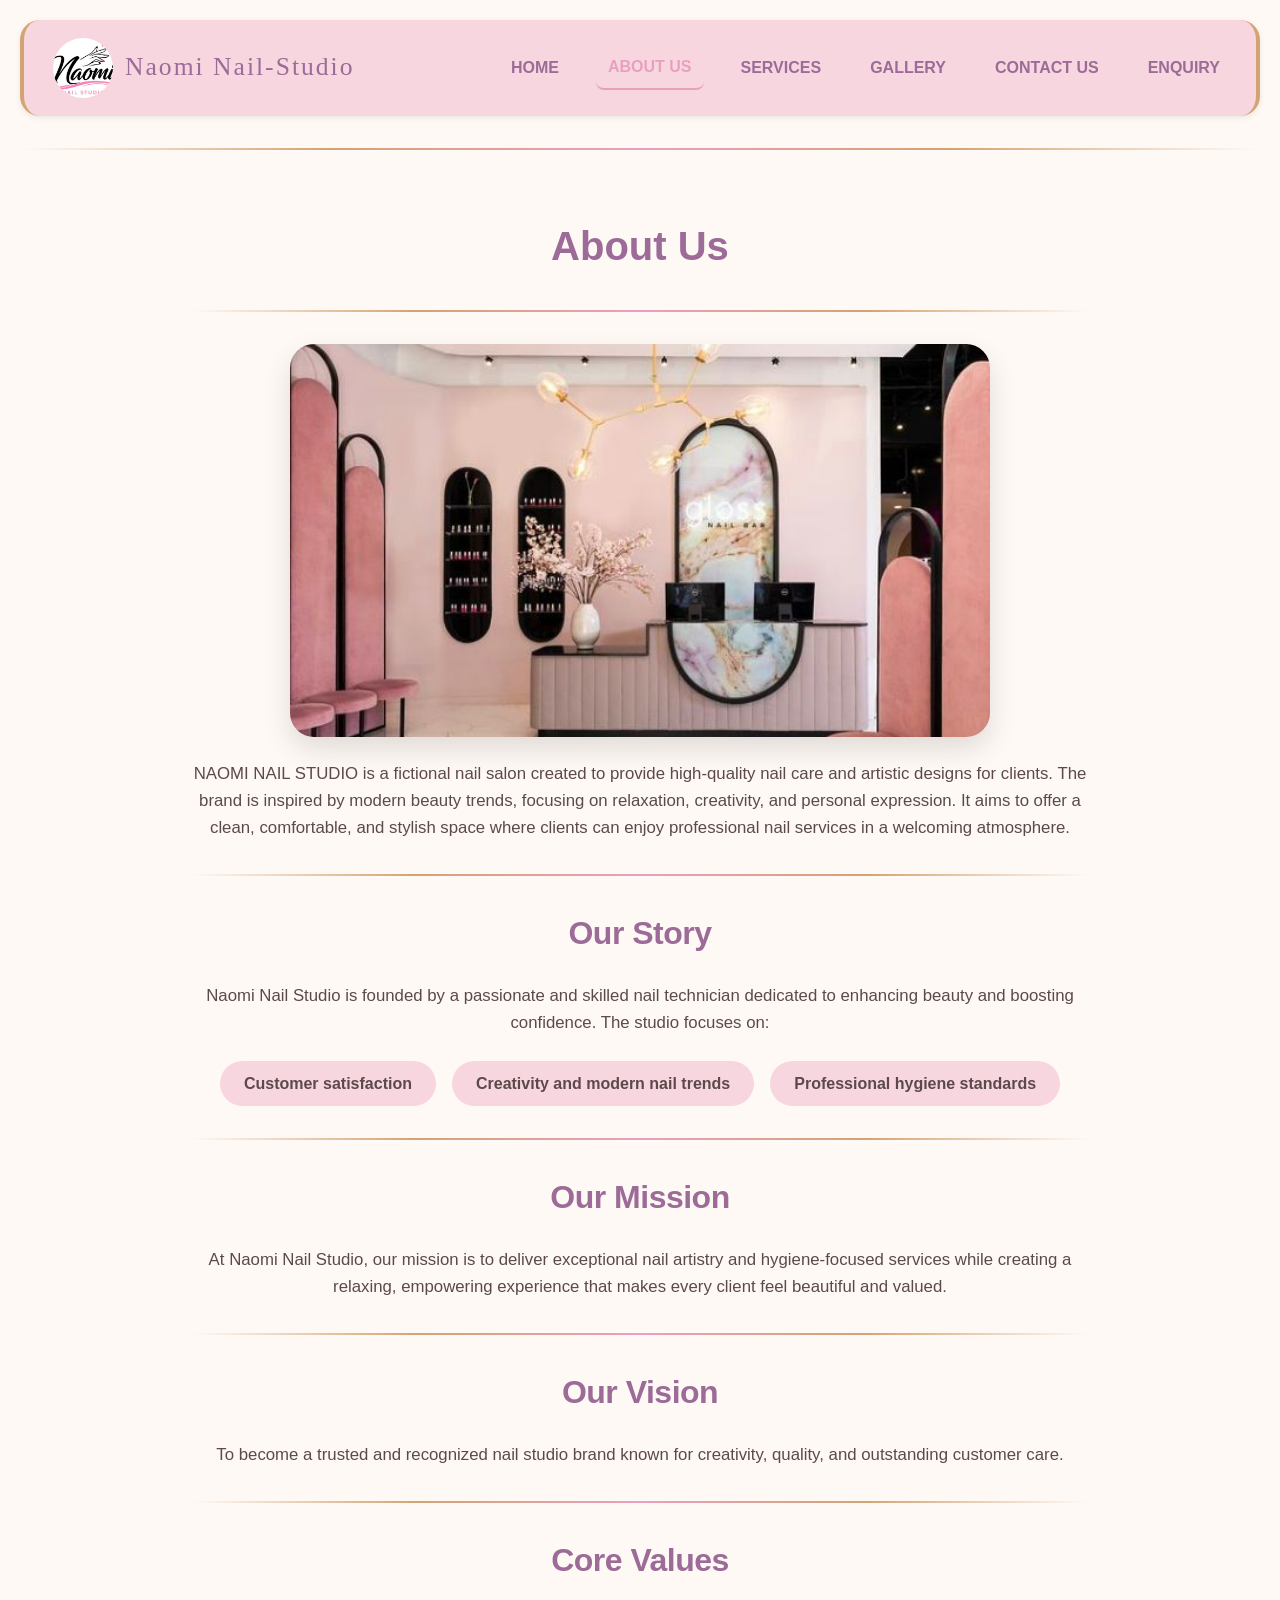
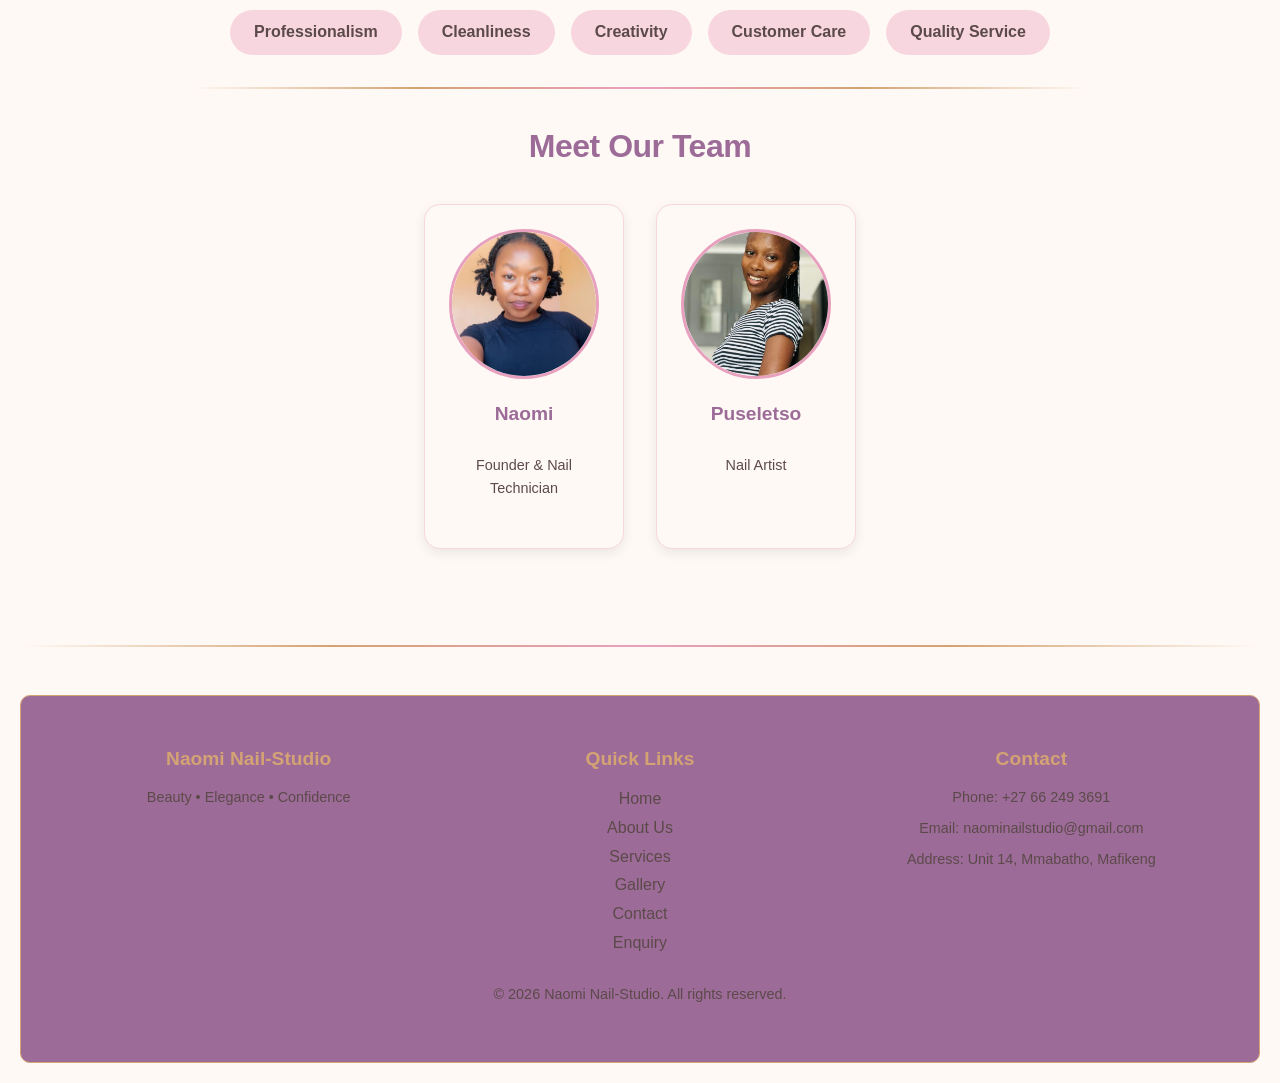
==== commit bff1d384: "fifth commit" ====
--- a/pages/about_us.html
+++ b/pages/about_us.html
@@ -113,7 +113,7 @@
                 </div>
 
                 <div class="team-member">
-                    <img src="../Assets/images/puseletso.jpeg" alt="Puseletso - Nail Artist" width="150" height="150">
+                    <img src="../Assets/images/Puseletso.jpeg" alt="Puseletso- Nail Artist" width="150" height="150">
                     <h3>Puseletso</h3>
                     <p>Nail Artist</p>
                 </div>
--- a/Assets/css/style.css
+++ b/Assets/css/style.css
@@ -3,41 +3,48 @@
    All Pages: Home, About, Services, Gallery, Contact, Enquiry
    ============================================ */
 
+/* ============================================
+   RESET & BASE
+   ============================================ */
+
 * {
-  margin: 0;
-  padding: 0;
-  box-sizing: border-box;
+    margin: 0;
+    padding: 0;
+    box-sizing: border-box;
 }
 
 /* Naomi Nail Studio Colour Palette
-Soft Nude Pink  : #F7D6E0
-Rose Pink       : #E8A0BF
-Deep Mauve      : #9C6B98
-Cream White     : #FFF9F5
-Luxury Gold     : #D4A373
+   Soft Nude Pink  : #F7D6E0
+   Rose Pink       : #E8A0BF
+   Deep Mauve      : #9C6B98
+   Cream White     : #FFF9F5
+   Luxury Gold     : #D4A373
 */
 
 body {
-  background: #fff9f5;
-  font-family: "Poppins", "Arial", sans-serif;
-  font-size: 1rem;
-  font-weight: 400;
-  color: #5c4a4a;
-  line-height: 1.6;
-  padding: 20px;
-}
-/* Make sure datetime is visible */
-.datetime {
+    background: #fff9f5;
+    font-family: "Poppins", "Arial", sans-serif;
+    font-size: 1rem;
+    font-weight: 400;
+    color: #5c4a4a;
+    line-height: 1.6;
+    padding: 20px;
+}
+
+/* ============================================
+   DATE/TIME DISPLAY
+   ============================================ */
+
+#datetime {
     display: block;
-    visibility: visible ;
-    color: #333;
-    font-size: 14px;
+    color: #5c4a4a;
+    font-size: 0.9rem;
     padding: 10px 20px;
     background: #f8f8f8;
     border-bottom: 1px solid #eee;
     text-align: center;
     font-family: 'Poppins', sans-serif;
-    margin: 0;
+    margin: 0 0 10px 0;
 }
 
 /* ============================================
@@ -45,36 +52,537 @@
    ============================================ */
 
 header {
-  display: flex;
-  flex-direction: row;
-  align-items: center;
-  font-size: 1.2rem;
-  justify-content: space-between;
-  gap: 0.5rem;
-  background: #f7d6e0;
-  border-left: 4px solid #d4a373;
-  border-right: 4px solid #d4a373;
-  padding: 0.8rem 1.5rem;
-  border-radius: 20px;
-  top: 0;
-  z-index: 100;
-  margin-bottom: 0px;
-  box-shadow: 0 2px 6px rgba(0, 0, 0, 0.08);
-  flex-wrap: wrap;
-}
+    display: flex;
+    flex-direction: row;
+    align-items: center;
+    justify-content: space-between;
+    gap: 0.5rem;
+    background: #f7d6e0;
+    border-left: 4px solid #d4a373;
+    border-right: 4px solid #d4a373;
+    padding: 0.8rem 1.5rem;
+    border-radius: 20px;
+    z-index: 100;
+    margin-bottom: 0;
+    box-shadow: 0 2px 6px rgba(0, 0, 0, 0.08);
+    flex-wrap: wrap;
+}
+
+/* Logo */
+#logo {
+    display: flex;
+    align-items: center;
+    gap: 12px;
+    border-radius: 10px;
+    padding: 5px;
+}
+
+#logo-image {
+    width: 60px;
+    height: 60px;
+    border-radius: 50%;
+    object-fit: cover;
+    transition: 1.5s;
+}
+
+#logo-image:hover {
+    transform: scale(1.3) rotate(360deg);
+}
+
+#logo-name {
+    font-family: "Times New Roman", Times, serif;
+    text-align: center;
+    color: #9c6b98;
+    font-size: 1.6rem;
+    letter-spacing: 2px;
+}
+
+/* Navigation - Desktop */
+.navbar {
+    display: flex;
+    gap: 25px;
+    align-items: center;
+}
+
+.navbar a {
+    text-decoration: none;
+    color: #9c6b98;
+    font-weight: bold;
+    transition: 0.3s;
+    padding: 8px 12px;
+    border-radius: 8px;
+}
+
+.navbar a:hover {
+    color: #e8a0bf;
+    transform: translateY(-3px);
+    background: rgba(232, 160, 191, 0.1);
+}
+
+.navbar a.active-link {
+    color: #e8a0bf;
+    font-weight: bold;
+    border-bottom: 2px solid #e8a0bf;
+}
+
+/* Mobile Menu Button (Hamburger) */
+.menu-btn {
+    display: none;
+    background: none;
+    border: none;
+    font-size: 1.8rem;
+    color: #9c6b98;
+    cursor: pointer;
+    padding: 8px 12px;
+    transition: 0.3s;
+    align-items: center;
+    gap: 8px;
+}
+
+.menu-btn:hover {
+    color: #e8a0bf;
+    transform: scale(1.05);
+}
+
+.menu-btn .menu-text {
+    font-size: 0.9rem;
+    font-weight: 600;
+    font-family: "Poppins", sans-serif;
+}
+
+/* ============================================
+   MAIN CONTENT
+   ============================================ */
+
+main {
+    max-width: 1280px;
+    margin: 0 auto;
+    padding: 2rem 1.5rem;
+}
+
+h1 {
+    font-size: 2.5rem;
+    color: #9c6b98;
+    text-align: center;
+    margin-bottom: 1.5rem;
+    font-weight: 600;
+}
+
+h2 {
+    font-size: 2rem;
+    color: #9c6b98;
+    text-align: center;
+    margin-bottom: 1.5rem;
+    font-weight: 600;
+    letter-spacing: -0.5px;
+}
+
+h3 {
+    font-size: 1.2rem;
+    color: #5c4a4a;
+    margin-bottom: 0.5rem;
+}
+
+p {
+    margin-bottom: 1rem;
+    color: #5c4a4a;
+}
+
+hr {
+    margin: 2rem 0;
+    border: none;
+    height: 2px;
+    background: linear-gradient(90deg, transparent, #d4a373, #e8a0bf, #d4a373, transparent);
+}
+
+/* ============================================
+   INTERIOR IMAGE
+   ============================================ */
+
+.interior {
+    margin: 1.5rem 0;
+}
+
+.interior img {
+    width: 100%;
+    height: auto;
+    aspect-ratio: 16/9;
+    object-fit: cover;
+    object-position: center;
+    display: block;
+    transition: all 0.5s ease;
+    border-radius: 1.5rem;
+    max-width: 700px;
+    margin: 0 auto;
+    box-shadow: 0 12px 28px rgba(0, 0, 0, 0.12);
+}
+
+.interior img:hover {
+    transform: scale(1.02);
+}
+
+/* ============================================
+   ABOUT PAGE
+   ============================================ */
+
+.about-section {
+    max-width: 900px;
+    margin: 0 auto;
+}
+
+.about-section p {
+    text-align: center;
+    font-size: 1.05rem;
+    margin: 1.5rem 0;
+}
+
+/* Team Section */
+.team-container {
+    display: flex;
+    flex-wrap: wrap;
+    justify-content: center;
+    gap: 2rem;
+    margin: 2rem 0;
+}
+
+.team-member {
+    text-align: center;
+    background: #fff9f5;
+    padding: 1.5rem;
+    border-radius: 1rem;
+    box-shadow: 0 4px 12px rgba(0, 0, 0, 0.08);
+    border: 1px solid #f7d6e0;
+    transition: transform 0.3s ease;
+    width: 200px;
+}
+
+.team-member:hover {
+    transform: translateY(-5px);
+    box-shadow: 0 8px 20px rgba(0, 0, 0, 0.12);
+}
+
+.team-member img {
+    width: 150px;
+    height: 150px;
+    border-radius: 50%;
+    object-fit: cover;
+    border: 3px solid #e8a0bf;
+}
+
+.team-member h3 {
+    margin-top: 0.8rem;
+    color: #9c6b98;
+}
+
+.team-member p {
+    color: #5c4a4a;
+    font-size: 0.9rem;
+}
+
+/* Values List */
+.values-list {
+    list-style: none;
+    display: flex;
+    flex-wrap: wrap;
+    justify-content: center;
+    gap: 1rem;
+    margin: 1.5rem 0;
+}
+
+.values-list li {
+    background: #f7d6e0;
+    padding: 0.6rem 1.5rem;
+    border-radius: 50px;
+    font-weight: 600;
+    color: #5c4a4a;
+    transition: 0.3s;
+}
+
+.values-list li:hover {
+    background: #e8a0bf;
+    color: white;
+    transform: translateY(-2px);
+}
+
+/* ============================================
+   SERVICES PAGE
+   ============================================ */
+
+.services-content {
+    display: flex;
+    flex-wrap: wrap;
+    gap: 2rem;
+    max-width: 1000px;
+    margin: 0 auto;
+}
+
+.services-column-left,
+.services-column-right {
+    flex: 1;
+    min-width: 250px;
+}
+
+.service-item {
+    margin-bottom: 1.5rem;
+    padding: 1.2rem;
+    background: #ffffff;
+    border-radius: 1rem;
+    border-left: 4px solid #d4a373;
+    box-shadow: 0 2px 8px rgba(0, 0, 0, 0.05);
+    transition: transform 0.2s ease;
+}
+
+.service-item:hover {
+    transform: translateX(5px);
+    box-shadow: 0 4px 12px rgba(212, 163, 115, 0.15);
+}
+
+.service-item h3 {
+    color: #9c6b98;
+    font-size: 1.2rem;
+    margin-bottom: 0.5rem;
+    font-weight: 600;
+}
+
+.service-item p {
+    color: #5c4a4a;
+    font-size: 0.9rem;
+    line-height: 1.5;
+}
+
+.services-heading {
+    text-align: center;
+    font-size: 2rem;
+    color: #9c6b98;
+    margin-bottom: 1rem;
+}
+
+.services-subheading {
+    text-align: center;
+    color: #5c4a4a;
+    margin-bottom: 2rem;
+    font-size: 1rem;
+}
+
+.services-tagline {
+    text-align: center;
+    margin-top: 2rem;
+    padding: 1rem;
+    font-size: 1.1rem;
+    font-weight: 600;
+    color: #d4a373;
+    letter-spacing: 1px;
+}
+
+/* ============================================
+   GALLERY PAGE
+   ============================================ */
+
+.gallery table {
+    width: 100%;
+    display: table;
+}
+
+.gallery tr {
+    display: flex;
+    flex-wrap: wrap;
+    gap: 1.5rem;
+    justify-content: center;
+    margin: 0.5rem;
+    padding: 0.5rem;
+}
+
+.gallery td {
+    display: flex;
+    flex-direction: column;
+    align-items: center;
+    background: #f7d6e0;
+    border-radius: 1rem;
+    padding: 1rem;
+    margin: 0.4rem;
+    box-shadow: 0 4px 12px rgba(156, 107, 152, 0.1);
+    transition: transform 0.2s ease, box-shadow 0.2s ease;
+    min-width: 200px;
+    flex: 1 1 auto;
+    border: 1px solid #f7d6e0;
+}
+
+.gallery td:hover {
+    transform: translateY(-5px);
+    box-shadow: 0 12px 24px rgba(212, 163, 115, 0.15);
+    border-color: #d4a373;
+}
+
+.gallery img {
+    width: 200px;
+    height: 200px;
+    object-fit: cover;
+    border-radius: 1rem;
+    box-shadow: 0 2px 8px rgba(0, 0, 0, 0.1);
+    transition: transform 0.2s ease;
+}
+
+.gallery img:hover {
+    transform: scale(1.05);
+}
+
+.gallery h3 {
+    font-size: 1rem;
+    font-weight: 600;
+    margin-top: 0.8rem;
+    color: #5c4a4a;
+    text-align: center;
+    background: #e8a0bf;
+    padding: 0.4rem 0.8rem;
+    border-radius: 1rem;
+    display: inline-block;
+}
+
+/* Pricing Section */
+.pricing-section {
+    text-align: center;
+    padding: 2rem 0;
+}
+
+.pricing-section img {
+    max-width: 300px;
+    border-radius: 1rem;
+    box-shadow: 0 4px 12px rgba(0, 0, 0, 0.1);
+}
+
+/* ============================================
+   CONTACT PAGE
+   ============================================ */
+
+.contact {
+    max-width: 800px;
+    margin: 0 auto;
+    text-align: center;
+}
+
+.contact h3 {
+    color: #9c6b98;
+    font-size: 1.3rem;
+    margin-top: 1.5rem;
+}
+
+.contact p {
+    font-size: 1.05rem;
+}
+
+/* Directions Button */
+.directions-btn {
+    display: inline-block;
+    background: #9c6b98;
+    color: white;
+    padding: 12px 30px;
+    border-radius: 50px;
+    font-weight: 600;
+    font-size: 1rem;
+    text-decoration: none;
+    transition: 0.3s;
+    margin-top: 1rem;
+}
+
+.directions-btn:hover {
+    background: #d4a373;
+    transform: translateY(-2px);
+    box-shadow: 0 4px 12px rgba(0, 0, 0, 0.15);
+}
+
+/* ============================================
+   FORM STYLES (Enquiry Page)
+   ============================================ */
+
+form {
+    max-width: 600px;
+    margin: 0 auto;
+    background: #fff9f5;
+    padding: 2rem;
+    border-radius: 12px;
+    box-shadow: 0 4px 20px rgba(0, 0, 0, 0.08);
+    border: 1px solid #f7d6e0;
+}
+
+.form-group {
+    margin-bottom: 1.5rem;
+}
+
+.form-group label {
+    display: block;
+    font-weight: 600;
+    margin-bottom: 0.5rem;
+    color: #5c4a4a;
+}
+
+.form-group input,
+.form-group select,
+.form-group textarea {
+    width: 100%;
+    padding: 12px;
+    border: 1px solid #e8a0bf;
+    border-radius: 8px;
+    font-family: inherit;
+    font-size: 1rem;
+    transition: 0.3s;
+    background: #ffffff;
+}
+
+.form-group input:focus,
+.form-group select:focus,
+.form-group textarea:focus {
+    outline: none;
+    border-color: #d4a373;
+    box-shadow: 0 0 0 3px rgba(212, 163, 115, 0.2);
+}
+
+.submit-btn {
+    background: #9c6b98;
+    color: white;
+    border: none;
+    padding: 12px 30px;
+    border-radius: 50px;
+    cursor: pointer;
+    font-weight: 600;
+    font-size: 1rem;
+    transition: 0.3s;
+}
+
+.submit-btn:hover {
+    background: #d4a373;
+    transform: translateY(-2px);
+    box-shadow: 0 4px 12px rgba(0, 0, 0, 0.15);
+}
+
+.reset-btn {
+    background: #f7d6e0;
+    color: #5c4a4a;
+    border: none;
+    padding: 12px 30px;
+    border-radius: 50px;
+    cursor: pointer;
+    font-weight: 600;
+    font-size: 1rem;
+    margin-left: 10px;
+    transition: 0.3s;
+}
+
+.reset-btn:hover {
+    background: #e8a0bf;
+}
+
 /* ============================================
    NEWSLETTER POPUP
-============================================ */
+   ============================================ */
 
 .popup-overlay {
     position: fixed;
     inset: 0;
-    background: rgba(0,0,0,0.65);
+    background: rgba(0, 0, 0, 0.65);
     display: flex;
     justify-content: center;
     align-items: center;
     z-index: 9999;
-
     opacity: 0;
     visibility: hidden;
     transition: 0.3s ease;
@@ -93,7 +601,7 @@
     border-radius: 20px;
     text-align: center;
     position: relative;
-    box-shadow: 0 10px 40px rgba(0,0,0,0.2);
+    box-shadow: 0 10px 40px rgba(0, 0, 0, 0.2);
 }
 
 .popup-box h2 {
@@ -155,658 +663,69 @@
     color: #777;
 }
 
-
-
-/* Logo */
-#logo {
-  display: flex;
-  align-items: center;
-  gap: 12px;
-  border-radius: 10px;
-  padding: 5px;
-}
-
-#logo-image {
-  width: 60px;
-  height: 60px;
-  border-radius: 50%;
-  object-fit: cover;
-  transition: 1.5s;
-}
-
-#logo-image:hover {
-  transform: scale(1.3) rotate(360deg);
-}
-
-#logo-name {
-  font-family: "Times New Roman", Times, serif;
-  text-align: center;
-  color: #9c6b98;
-  font-size: 1.6rem;
-  letter-spacing: 2px;
-}
-
-/* Navigation - Desktop */
-.navbar {
-  display: flex;
-  gap: 25px;
-  align-items: center;
-}
-
-.navbar a {
-  text-decoration: none;
-  color: #9c6b98;
-  font-weight: bold;
-  transition: 0.3s;
-  padding: 8px 12px;
-  border-radius: 8px;
-}
-
-.navbar a:hover {
-  color: #e8a0bf;
-  transform: translateY(-3px);
-  background: rgba(232, 160, 191, 0.1);
-}
-
-.navbar a.active-link {
-  color: #e8a0bf;
-  font-weight: bold;
-  border-bottom: 2px solid #e8a0bf;
-}
-
-/* Hide menu button on desktop */
-.menu-btn {
-  display: none;
-  background: none;
-  border: none;
-  font-size: 2rem;
-  color: #9c6b98;
-  cursor: pointer;
-  padding: 5px 10px;
-  transition: 0.3s;
-}
-
-.menu-btn:hover {
-  color: #e8a0bf;
-  transform: scale(1.1);
-}
-
-/* ============================================
-   MAIN CONTENT
-   ============================================ */
-
-main {
-  max-width: 1280px;
-  margin: 0 auto;
-  padding: 2rem 1.5rem;
-}
-
-h1 {
-  font-size: 2.5rem;
-  color: #9c6b98;
-  text-align: center;
-  margin-bottom: 1.5rem;
-  font-weight: 600;
-}
-
-h2 {
-  font-size: 2rem;
-  color: #9c6b98;
-  text-align: center;
-  margin-bottom: 1.5rem;
-  font-weight: 600;
-  letter-spacing: -0.5px;
-}
-
-h3 {
-  font-size: 1.2rem;
-  color: #5c4a4a;
-  margin-bottom: 0.5rem;
-}
-
-p {
-  margin-bottom: 1rem;
-  color: #5c4a4a;
-}
-
-hr {
-  margin: 2rem 0;
-  border: none;
-  height: 2px;
-  background: linear-gradient(
-    90deg,
-    transparent,
-    #d4a373,
-    #e8a0bf,
-    #d4a373,
-    transparent
-  );
-}
-
-/* ============================================
-   INTERIOR IMAGE
-   ============================================ */
-
-.interior-img {
-  max-width: 100%;
-  height: auto;
-  border-radius: 1.5rem;
-  box-shadow: 0 12px 28px rgba(0, 0, 0, 0.12);
-  transition: transform 0.3s ease;
-  margin: 0px;
-}
-
-.interior img {
-  width: 100%;
-  height: auto;
-  aspect-ratio: 16/9;
-  object-fit: cover;
-  object-position: center;
-  display: block;
-  transition: all 0.5s ease;
-  border-radius: 1.5rem;
-  max-width: 700px;
-  margin: 0 auto;
-}
-
-.interior img:hover {
-  transform: scale(1.02);
-}
-
-/* ============================================
-   ABOUT PAGE
-   ============================================ */
-
-.about-section {
-  max-width: 900px;
-  margin: 0 auto;
-}
-
-.about-section p {
-  text-align: center;
-  font-size: 1.05rem;
-  margin: 1.5rem 0;
-}
-
-/* Team Section */
-.team-container {
-  display: flex;
-  flex-wrap: wrap;
-  justify-content: center;
-  gap: 2rem;
-  margin: 2rem 0;
-}
-
-.team-member {
-  text-align: center;
-  background: #fff9f5;
-  padding: 1.5rem;
-  border-radius: 1rem;
-  box-shadow: 0 4px 12px rgba(0, 0, 0, 0.08);
-  border: 1px solid #f7d6e0;
-  transition: transform 0.3s ease;
-  width: 200px;
-}
-
-.team-member:hover {
-  transform: translateY(-5px);
-  box-shadow: 0 8px 20px rgba(0, 0, 0, 0.12);
-}
-
-.team-member img {
-  width: 150px;
-  height: 150px;
-  border-radius: 50%;
-  object-fit: cover;
-  border: 3px solid #e8a0bf;
-}
-
-.team-member h3 {
-  margin-top: 0.8rem;
-  color: #9c6b98;
-}
-
-.team-member p {
-  color: #5c4a4a;
-  font-size: 0.9rem;
-}
-
-/* Values List */
-.values-list {
-  list-style: none;
-  display: flex;
-  flex-wrap: wrap;
-  justify-content: center;
-  gap: 1rem;
-  margin: 1.5rem 0;
-}
-
-.values-list li {
-  background: #f7d6e0;
-  padding: 0.6rem 1.5rem;
-  border-radius: 50px;
-  font-weight: 600;
-  color: #5c4a4a;
-  transition: 0.3s;
-}
-
-.values-list li:hover {
-  background: #e8a0bf;
-  color: white;
-  transform: translateY(-2px);
-}
-
-/* ============================================
-   SERVICES PAGE
-   ============================================ */
-
-.services-content {
-  display: flex;
-  flex-wrap: wrap;
-  gap: 2rem;
-  max-width: 1000px;
-  margin: 0 auto;
-}
-
-.services-column-left {
-  flex: 1;
-  min-width: 250px;
-}
-
-.services-column-right {
-  flex: 1;
-  min-width: 250px;
-}
-
-.service-item {
-  margin-bottom: 1.5rem;
-  padding: 1.2rem;
-  background: #ffffff;
-  border-radius: 1rem;
-  border-left: 4px solid #d4a373;
-  box-shadow: 0 2px 8px rgba(0, 0, 0, 0.05);
-  transition: transform 0.2s ease;
-}
-
-.service-item:hover {
-  transform: translateX(5px);
-  box-shadow: 0 4px 12px rgba(212, 163, 115, 0.15);
-}
-
-.service-item h3 {
-  color: #9c6b98;
-  font-size: 1.2rem;
-  margin-bottom: 0.5rem;
-  font-weight: 600;
-}
-
-.service-item p {
-  color: #5c4a4a;
-  font-size: 0.9rem;
-  line-height: 1.5;
-}
-
-.services-heading {
-  text-align: center;
-  font-size: 2rem;
-  color: #9c6b98;
-  margin-bottom: 1rem;
-}
-
-.services-subheading {
-  text-align: center;
-  color: #5c4a4a;
-  margin-bottom: 2rem;
-  font-size: 1rem;
-}
-
-.services-tagline {
-  text-align: center;
-  margin-top: 2rem;
-  padding: 1rem;
-  font-size: 1.1rem;
-  font-weight: 600;
-  color: #d4a373;
-  letter-spacing: 1px;
-}
-
-/* ============================================
-   GALLERY PAGE
-   ============================================ */
-
-.gallery table {
-  width: 100%;
-  display: table;
-}
-
-.gallery tr {
-  display: flex;
-  flex-wrap: wrap;
-  gap: 1.5rem;
-  justify-content: center;
-  margin: 0.5rem;
-  padding: 0.5rem;
-}
-
-.gallery td {
-  display: flex;
-  flex-direction: column;
-  align-items: center;
-  background: #f7d6e0;
-  border-radius: 1rem;
-  padding: 1rem;
-  margin: 0.4rem;
-  box-shadow: 0 4px 12px rgba(156, 107, 152, 0.1);
-  transition: transform 0.2s ease, box-shadow 0.2s ease;
-  min-width: 200px;
-  flex: 1 1 auto;
-  border: 1px solid #f7d6e0;
-}
-
-.gallery td:hover {
-  transform: translateY(-5px);
-  box-shadow: 0 12px 24px rgba(212, 163, 115, 0.15);
-  border-color: #d4a373;
-}
-
-.gallery img {
-  width: 200px;
-  height: 200px;
-  object-fit: cover;
-  border-radius: 1rem;
-  box-shadow: 0 2px 8px rgba(0, 0, 0, 0.1);
-  transition: transform 0.2s ease;
-}
-
-.gallery img:hover {
-  transform: scale(1.05);
-}
-
-.gallery h3 {
-  font-size: 1rem;
-  font-weight: 600;
-  margin-top: 0.8rem;
-  color: #5c4a4a;
-  text-align: center;
-  background: #e8a0bf;
-  padding: 0.4rem 0.8rem;
-  border-radius: 1rem;
-  display: inline-block;
-}
-
-/* Pricing Section */
-.pricing-section {
-  text-align: center;
-  padding: 2rem 0;
-}
-
-.pricing-section img {
-  max-width: 300px;
-  border-radius: 1rem;
-  box-shadow: 0 4px 12px rgba(0, 0, 0, 0.1);
-}
-
-/* ============================================
-   CONTACT PAGE
-   ============================================ */
-
-.contact {
-  max-width: 800px;
-  margin: 0 auto;
-  text-align: center;
-}
-
-.contact h3 {
-  color: #9c6b98;
-  font-size: 1.3rem;
-  margin-top: 1.5rem;
-}
-
-.contact p {
-  font-size: 1.05rem;
-}
-
-/* Directions Button */
-.directions-btn {
-  display: inline-block;
-  background: #9c6b98;
-  color: white;
-  padding: 12px 30px;
-  border-radius: 50px;
-  font-weight: 600;
-  font-size: 1rem;
-  text-decoration: none;
-  transition: 0.3s;
-  margin-top: 1rem;
-}
-
-.directions-btn:hover {
-  background: #d4a373;
-  transform: translateY(-2px);
-  box-shadow: 0 4px 12px rgba(0, 0, 0, 0.15);
-}
-
-/* ============================================
-   FORM STYLES (Enquiry Page)
-   ============================================ */
-
-form {
-  max-width: 600px;
-  margin: 0 auto;
-  background: #fff9f5;
-  padding: 2rem;
-  border-radius: 12px;
-  box-shadow: 0 4px 20px rgba(0, 0, 0, 0.08);
-  border: 1px solid #f7d6e0;
-}
-
-.form-group {
-  margin-bottom: 1.5rem;
-}
-
-.form-group label {
-  display: block;
-  font-weight: 600;
-  margin-bottom: 0.5rem;
-  color: #5c4a4a;
-}
-
-.form-group input,
-.form-group select,
-.form-group textarea {
-  width: 100%;
-  padding: 12px;
-  border: 1px solid #e8a0bf;
-  border-radius: 8px;
-  font-family: inherit;
-  font-size: 1rem;
-  transition: 0.3s;
-  background: #ffffff;
-}
-
-.form-group input:focus,
-.form-group select:focus,
-.form-group textarea:focus {
-  outline: none;
-  border-color: #d4a373;
-  box-shadow: 0 0 0 3px rgba(212, 163, 115, 0.2);
-}
-
-.submit-btn {
-  background: #9c6b98;
-  color: white;
-  border: none;
-  padding: 12px 30px;
-  border-radius: 50px;
-  cursor: pointer;
-  font-weight: 600;
-  font-size: 1rem;
-  transition: 0.3s;
-}
-
-.submit-btn:hover {
-  background: #d4a373;
-  transform: translateY(-2px);
-  box-shadow: 0 4px 12px rgba(0, 0, 0, 0.15);
-}
-
-.reset-btn {
-  background: #f7d6e0;
-  color: #5c4a4a;
-  border: none;
-  padding: 12px 30px;
-  border-radius: 50px;
-  cursor: pointer;
-  font-weight: 600;
-  font-size: 1rem;
-  margin-left: 10px;
-  transition: 0.3s;
-}
-
-.reset-btn:hover {
-  background: #e8a0bf;
-}
-
-/* ============================================
-   BUTTONS
-   ============================================ */
-
-.btn-secondary {
-  background: transparent;
-  color: #43302e;
-  border: 2px solid #43302e;
-  padding: 10px 20px;
-  cursor: pointer;
-  border-radius: 8px;
-  transition: 0.3s;
-}
-
-.btn-secondary:hover {
-  background: #43302e;
-  color: #fff9f5;
-  border: 2px solid #43302e;
-}
-
-.btn:disabled {
-  opacity: 0.5;
-  cursor: not-allowed;
-}
-
 /* ============================================
    FOOTER
    ============================================ */
 
 .footer {
-  border-radius: 10px;
-  background: #9c6b98;
-  color: #5c4a4a;
-  text-align: center;
-  padding: 2.5rem;
-  margin-top: 3rem;
-  border: 1px solid #d4a373;
+    border-radius: 10px;
+    background: #9c6b98;
+    color: #5c4a4a;
+    text-align: center;
+    padding: 2.5rem;
+    margin-top: 3rem;
+    border: 1px solid #d4a373;
 }
 
 .footer-container {
-  max-width: 1200px;
-  margin: 0 auto;
-  padding: 0.5rem;
-  display: grid;
-  grid-template-columns: repeat(3, 1fr);
-  gap: 2rem;
-}
-
-.footer-section h2,
+    max-width: 1200px;
+    margin: 0 auto;
+    padding: 0.5rem;
+    display: grid;
+    grid-template-columns: repeat(3, 1fr);
+    gap: 2rem;
+}
+
 .footer-section h3 {
-  font-family: "Arial", sans-serif;
-  font-size: 1.2rem;
-  margin-bottom: 0.5rem;
-  color: #d4a373;
-  display: inline-block;
-  padding-bottom: 0.2rem;
+    font-family: "Arial", sans-serif;
+    font-size: 1.2rem;
+    margin-bottom: 0.5rem;
+    color: #d4a373;
+    display: inline-block;
+    padding-bottom: 0.2rem;
 }
 
 .footer-section ul {
-  list-style: none;
+    list-style: none;
 }
 
 .footer-section ul li {
-  margin-bottom: 0.2rem;
-  font-size: 1rem;
+    margin-bottom: 0.2rem;
+    font-size: 1rem;
 }
 
 .footer-section ul li a {
-  color: #5c4a4a;
-  text-decoration: none;
-  transition: color 0.3s ease;
+    color: #5c4a4a;
+    text-decoration: none;
+    transition: color 0.3s ease;
 }
 
 .footer-section ul li a:hover {
-  color: #ffffff;
+    color: #ffffff;
 }
 
 .footer-section p {
-  font-size: 0.9rem;
-  line-height: 1.6;
-  margin-bottom: 0.5rem;
-  color: #5c4a4a;
-}
-
-.footer-bottom {
-  text-align: center;
-  padding: 1.5rem;
-  border-top: 1px solid #d4a373;
-  font-size: 1rem;
-  margin-bottom: 0.9rem;
-  color: #5c4a4a;
-}
-
-.footer-links {
-  display: flex;
-  gap: 1.8rem;
-  flex-wrap: wrap;
-  justify-content: center;
-}
-
-.footer-links a {
-  color: #5c4a4a;
-  text-decoration: none;
-  font-size: 1rem;
-  font-weight: 500;
-  padding: 5px 12px;
-  border-radius: 25px;
-  transition: all 0.3s ease;
-}
-
-.footer-links a:hover {
-  color: #d4a373;
-  border-bottom: 2px solid #d4a373;
+    font-size: 0.9rem;
+    line-height: 1.6;
+    margin-bottom: 0.5rem;
+    color: #5c4a4a;
 }
 
 .copyright {
-  font-size: 0.9rem;
-  margin-top: 1rem;
-  color: #5c4a4a;
-  text-align: center;
-}
-
-.footer-copyright-links {
-  display: flex;
-  justify-content: center;
-  gap: 2rem;
-  flex-wrap: wrap;
-  margin-bottom: 0.8rem;
-}
-
-.footer-copyright-links a {
-  color: #5c4a4a;
-  text-decoration: none;
-  font-size: 0.85rem;
-  transition: 0.2s;
-}
-
-.footer-copyright-links a:hover {
-  color: #ffffff;
-  text-decoration: underline;
+    font-size: 0.9rem;
+    margin-top: 1rem;
+    color: #5c4a4a;
+    text-align: center;
 }
 
 /* ============================================
@@ -814,26 +733,62 @@
    ============================================ */
 
 #scrollTopBtn {
-  position: fixed;
-  bottom: 30px;
-  right: 30px;
-  background: #9c6b98;
-  color: white;
-  border: none;
-  border-radius: 50%;
-  width: 50px;
-  height: 50px;
-  font-size: 20px;
-  cursor: pointer;
-  display: none;
-  box-shadow: 0 4px 15px rgba(0, 0, 0, 0.2);
-  transition: all 0.3s ease;
-  z-index: 1000;
+    position: fixed;
+    bottom: 30px;
+    right: 30px;
+    background: #9c6b98;
+    color: white;
+    border: none;
+    border-radius: 50%;
+    width: 50px;
+    height: 50px;
+    font-size: 20px;
+    cursor: pointer;
+    display: none;
+    box-shadow: 0 4px 15px rgba(0, 0, 0, 0.2);
+    transition: all 0.3s ease;
+    z-index: 1000;
 }
 
 #scrollTopBtn:hover {
-  background: #d4a373;
-  transform: scale(1.05);
+    background: #d4a373;
+    transform: scale(1.05);
+}
+
+/* ============================================
+   UTILITY CLASSES
+   ============================================ */
+
+.text-center {
+    text-align: center;
+}
+
+.text-primary {
+    color: #9c6b98;
+}
+
+.text-gold {
+    color: #d4a373;
+}
+
+.mt-1 {
+    margin-top: 1rem;
+}
+
+.mb-1 {
+    margin-bottom: 1rem;
+}
+
+.mt-2 {
+    margin-top: 2rem;
+}
+
+.mb-2 {
+    margin-bottom: 2rem;
+}
+
+.hidden {
+    display: none;
 }
 
 /* ============================================
@@ -842,450 +797,385 @@
 
 /* Tablet Landscape (1024px - 768px) */
 @media screen and (max-width: 1024px) {
-  body {
-    padding: 15px;
-  }
-
-  header {
-    flex-direction: column;
-    text-align: center;
-    gap: 1rem;
-  }
-
-  main {
-    padding: 1.5rem;
-  }
-
-  h1 {
-    font-size: 2rem;
-  }
-
-  h2 {
-    font-size: 1.8rem;
-  }
-
-  .services-content {
-    flex-direction: column;
-    gap: 0;
-  }
-
-  .services-column-left,
-  .services-column-right {
-    width: 100%;
-  }
-
-  .service-item {
-    margin-bottom: 1rem;
-  }
-
-  .footer-container {
-    grid-template-columns: repeat(2, 1fr);
-    gap: 1.5rem;
-  }
-
-  .gallery td {
-    min-width: 180px;
-  }
-
-  .gallery img {
-    width: 160px;
-    height: 160px;
-  }
-
-  .team-member {
-    width: 180px;
-  }
-
-  .team-member img {
-    width: 130px;
-    height: 130px;
-  }
+    body {
+        padding: 15px;
+    }
+
+    header {
+        flex-direction: column;
+        text-align: center;
+        gap: 1rem;
+    }
+
+    main {
+        padding: 1.5rem;
+    }
+
+    h1 {
+        font-size: 2rem;
+    }
+
+    h2 {
+        font-size: 1.8rem;
+    }
+
+    .services-content {
+        flex-direction: column;
+        gap: 0;
+    }
+
+    .services-column-left,
+    .services-column-right {
+        width: 100%;
+    }
+
+    .service-item {
+        margin-bottom: 1rem;
+    }
+
+    .footer-container {
+        grid-template-columns: repeat(2, 1fr);
+        gap: 1.5rem;
+    }
+
+    .gallery td {
+        min-width: 180px;
+    }
+
+    .gallery img {
+        width: 160px;
+        height: 160px;
+    }
+
+    .team-member {
+        width: 180px;
+    }
+
+    .team-member img {
+        width: 130px;
+        height: 130px;
+    }
 }
 
 /* Tablet Portrait (768px - 481px) */
 @media screen and (max-width: 768px) {
-  body {
-    padding: 12px;
-    font-size: 0.95rem;
-  }
-
-  header {
-    padding: 12px 20px;
-    flex-direction: row;
-    flex-wrap: wrap;
-    justify-content: space-between;
-  }
-
-  #logo-image {
-    width: 50px;
-    height: 50px;
-  }
-
-  #logo-name {
-    font-size: 1.2rem;
-  }
-
-  /* Show mobile menu button */
-  .menu-btn {
-    display: block;
-  }
-
-  /* Hide navigation by default on mobile */
-  .navbar {
-    display: none;
-    position: absolute;
-    top: 75px;
-    left: 0;
-    width: 100%;
-    background: #f7d6e0;
-    flex-direction: column;
-    text-align: center;
-    padding: 20px 0;
-    box-shadow: 0 5px 15px rgba(0, 0, 0, 0.1);
-    border-radius: 0 0 15px 15px;
-    gap: 10px;
-  }
-
-  .navbar.active {
-    display: flex;
-  }
-
-  .navbar a {
-    display: block;
-    width: 100%;
-    padding: 12px 20px;
-    border-radius: 8px;
-  }
-
-  .navbar a:hover {
-    background: rgba(232, 160, 191, 0.2);
-    transform: none;
-  }
-
-  .navbar a.active-link {
-    background: rgba(232, 160, 191, 0.2);
-    border-bottom: none;
-  }
-
-  main {
-    padding: 1rem;
-  }
-
-  h1 {
-    font-size: 1.8rem;
-  }
-
-  h2 {
-    font-size: 1.5rem;
-  }
-
-  .services-content {
-    flex-direction: column;
-    gap: 0;
-  }
-
-  .services-column-left,
-  .services-column-right {
-    width: 100%;
-  }
-
-  .service-item {
-    margin-bottom: 1rem;
-  }
-
-  .gallery tr {
-    gap: 1rem;
-  }
-
-  .gallery td {
-    width: calc(50% - 0.8rem);
-    padding: 1rem;
-    min-width: 140px;
-  }
-
-  .gallery img {
-    width: 140px;
-    height: 140px;
-  }
-
-  .footer-container {
-    grid-template-columns: 1fr;
-    text-align: center;
-    gap: 1rem;
-  }
-
-  .footer-section h2,
-  .footer-section h3 {
-    display: block;
-    text-align: center;
-  }
-
-  .footer-links {
-    gap: 1rem;
-    flex-wrap: wrap;
-  }
-
-  .footer-links a {
-    font-size: 0.85rem;
-  }
-
-  .interior img {
-    max-width: 450px;
-  }
-
-  form {
-    padding: 1.5rem;
-    margin: 0 10px;
-  }
-
-  .submit-btn,
-  .reset-btn {
-    width: 100%;
-    margin: 5px 0;
-  }
-
-  .reset-btn {
-    margin-left: 0;
-  }
-
-  .team-member {
-    width: 160px;
-  }
-
-  .team-member img {
-    width: 120px;
-    height: 120px;
-  }
-
-  .values-list li {
-    padding: 0.4rem 1rem;
-    font-size: 0.85rem;
-  }
+    body {
+        padding: 12px;
+        font-size: 0.95rem;
+    }
+
+    header {
+        padding: 12px 20px;
+        flex-direction: row;
+        flex-wrap: wrap;
+        justify-content: space-between;
+    }
+
+    #logo-image {
+        width: 50px;
+        height: 50px;
+    }
+
+    #logo-name {
+        font-size: 1.2rem;
+    }
+
+    /* Show mobile menu button */
+    .menu-btn {
+        display: flex;
+    }
+
+    /* Hide navigation by default on mobile */
+    .navbar {
+        display: none;
+        position: absolute;
+        top: 75px;
+        left: 0;
+        width: 100%;
+        background: #f7d6e0;
+        flex-direction: column;
+        text-align: center;
+        padding: 20px 0;
+        box-shadow: 0 5px 15px rgba(0, 0, 0, 0.1);
+        border-radius: 0 0 15px 15px;
+        gap: 10px;
+        z-index: 99;
+    }
+
+    .navbar.active {
+        display: flex;
+    }
+
+    .navbar a {
+        display: block;
+        width: 100%;
+        padding: 12px 20px;
+        border-radius: 8px;
+    }
+
+    .navbar a:hover {
+        background: rgba(232, 160, 191, 0.2);
+        transform: none;
+    }
+
+    .navbar a.active-link {
+        background: rgba(232, 160, 191, 0.2);
+        border-bottom: none;
+    }
+
+    main {
+        padding: 1rem;
+    }
+
+    h1 {
+        font-size: 1.8rem;
+    }
+
+    h2 {
+        font-size: 1.5rem;
+    }
+
+    .gallery tr {
+        gap: 1rem;
+    }
+
+    .gallery td {
+        width: calc(50% - 0.8rem);
+        padding: 1rem;
+        min-width: 140px;
+    }
+
+    .gallery img {
+        width: 140px;
+        height: 140px;
+    }
+
+    .footer-container {
+        grid-template-columns: 1fr;
+        text-align: center;
+        gap: 1rem;
+    }
+
+    .footer-section h3 {
+        display: block;
+        text-align: center;
+    }
+
+    .interior img {
+        max-width: 450px;
+    }
+
+    form {
+        padding: 1.5rem;
+        margin: 0 10px;
+    }
+
+    .submit-btn,
+    .reset-btn {
+        width: 100%;
+        margin: 5px 0;
+    }
+
+    .reset-btn {
+        margin-left: 0;
+    }
+
+    .team-member {
+        width: 160px;
+    }
+
+    .team-member img {
+        width: 120px;
+        height: 120px;
+    }
+
+    .values-list li {
+        padding: 0.4rem 1rem;
+        font-size: 0.85rem;
+    }
 }
 
 /* Mobile (480px and below) */
 @media screen and (max-width: 480px) {
-  body {
-    padding: 10px;
-    font-size: 0.9rem;
-  }
-
-  header {
-    padding: 10px 15px;
-    border-left: 2px solid #d4a373;
-    border-right: 2px solid #d4a373;
-  }
-
-  #logo-image {
-    width: 45px;
-    height: 45px;
-  }
-
-  #logo-name {
-    font-size: 1rem;
-  }
-
-  .navbar {
-    top: 65px;
-  }
-
-  .navbar a {
-    font-size: 0.9rem;
-    padding: 10px 15px;
-  }
-
-  main {
-    padding: 0.8rem;
-  }
-
-  h1 {
-    font-size: 1.5rem;
-  }
-
-  h2 {
-    font-size: 1.3rem;
-  }
-
-  .gallery tr {
-    gap: 0.8rem;
-  }
-
-  .gallery td {
-    width: 100%;
-    max-width: 280px;
-    margin: 0 auto;
-    padding: 0.8rem;
-  }
-
-  .gallery img {
-    width: 120px;
-    height: 120px;
-  }
-
-  .gallery h3 {
-    font-size: 0.85rem;
-    padding: 0.3rem 0.6rem;
-  }
-
-  .footer {
-    padding: 1.5rem;
-    margin-top: 2rem;
-  }
-
-  .footer-container {
-    padding: 0.3rem;
-    gap: 0.8rem;
-  }
-
-  .footer-section h2,
-  .footer-section h3 {
-    font-size: 1rem;
-  }
-
-  .footer-section ul li {
-    font-size: 0.8rem;
-  }
-
-  .footer-links {
-    gap: 0.8rem;
-  }
-
-  .footer-links a {
-    font-size: 0.75rem;
-    padding: 3px 8px;
-  }
-
-  .copyright {
-    font-size: 0.7rem;
-  }
-
-  .interior img {
-    max-width: 100%;
-    border-radius: 1rem;
-  }
-
-  form {
-    padding: 1rem;
-  }
-
-  .form-group input,
-  .form-group select,
-  .form-group textarea {
-    padding: 10px;
-    font-size: 0.9rem;
-  }
-
-  .submit-btn,
-  .reset-btn {
-    font-size: 0.9rem;
-    padding: 10px 20px;
-  }
-
-  .team-member {
-    width: 140px;
-  }
-
-  .team-member img {
-    width: 100px;
-    height: 100px;
-  }
-
-  .team-member h3 {
-    font-size: 1rem;
-  }
-
-  .values-list li {
-    padding: 0.3rem 0.8rem;
-    font-size: 0.8rem;
-  }
-
-  .pricing-section img {
-    max-width: 200px;
-  }
+    body {
+        padding: 10px;
+        font-size: 0.9rem;
+    }
+
+    header {
+        padding: 10px 15px;
+        border-left: 2px solid #d4a373;
+        border-right: 2px solid #d4a373;
+    }
+
+    #logo-image {
+        width: 45px;
+        height: 45px;
+    }
+
+    #logo-name {
+        font-size: 1rem;
+    }
+
+    .menu-btn .menu-text {
+        display: none;
+    }
+
+    .navbar {
+        top: 65px;
+    }
+
+    .navbar a {
+        font-size: 0.9rem;
+        padding: 10px 15px;
+    }
+
+    main {
+        padding: 0.8rem;
+    }
+
+    h1 {
+        font-size: 1.5rem;
+    }
+
+    h2 {
+        font-size: 1.3rem;
+    }
+
+    .gallery tr {
+        gap: 0.8rem;
+    }
+
+    .gallery td {
+        width: 100%;
+        max-width: 280px;
+        margin: 0 auto;
+        padding: 0.8rem;
+    }
+
+    .gallery img {
+        width: 120px;
+        height: 120px;
+    }
+
+    .gallery h3 {
+        font-size: 0.85rem;
+        padding: 0.3rem 0.6rem;
+    }
+
+    .footer {
+        padding: 1.5rem;
+        margin-top: 2rem;
+    }
+
+    .footer-container {
+        padding: 0.3rem;
+        gap: 0.8rem;
+    }
+
+    .footer-section h3 {
+        font-size: 1rem;
+    }
+
+    .footer-section ul li {
+        font-size: 0.8rem;
+    }
+
+    .copyright {
+        font-size: 0.7rem;
+    }
+
+    .interior img {
+        max-width: 100%;
+        border-radius: 1rem;
+    }
+
+    form {
+        padding: 1rem;
+    }
+
+    .form-group input,
+    .form-group select,
+    .form-group textarea {
+        padding: 10px;
+        font-size: 0.9rem;
+    }
+
+    .submit-btn,
+    .reset-btn {
+        font-size: 0.9rem;
+        padding: 10px 20px;
+    }
+
+    .team-member {
+        width: 140px;
+    }
+
+    .team-member img {
+        width: 100px;
+        height: 100px;
+    }
+
+    .team-member h3 {
+        font-size: 1rem;
+    }
+
+    .values-list li {
+        padding: 0.3rem 0.8rem;
+        font-size: 0.8rem;
+    }
+
+    .pricing-section img {
+        max-width: 200px;
+    }
+
+    .popup-box {
+        padding: 1.5rem;
+    }
+
+    .popup-box h2 {
+        font-size: 1.5rem;
+    }
 }
 
 /* Small Mobile (360px and below) */
 @media screen and (max-width: 360px) {
-  #logo-image {
-    width: 40px;
-    height: 40px;
-  }
-
-  #logo-name {
-    font-size: 0.85rem;
-  }
-
-  h1 {
-    font-size: 1.3rem;
-  }
-
-  h2 {
-    font-size: 1.1rem;
-  }
-
-  .gallery img {
-    width: 100px;
-    height: 100px;
-  }
-
-  .gallery h3 {
-    font-size: 0.75rem;
-  }
-
-  .footer-links {
-    gap: 0.5rem;
-  }
-
-  .footer-links a {
-    font-size: 0.7rem;
-  }
-
-  .interior img {
-    max-width: 100%;
-  }
-
-  .team-member {
-    width: 120px;
-  }
-
-  .team-member img {
-    width: 80px;
-    height: 80px;
-  }
-}
-
-/* ============================================
-   UTILITY CLASSES
-   ============================================ */
-
-.text-center {
-  text-align: center;
-}
-
-.text-primary {
-  color: #9c6b98;
-}
-
-.text-gold {
-  color: #d4a373;
-}
-
-.mt-1 {
-  margin-top: 1rem;
-}
-
-.mb-1 {
-  margin-bottom: 1rem;
-}
-
-.mt-2 {
-  margin-top: 2rem;
-}
-
-.mb-2 {
-  margin-bottom: 2rem;
-}
-
-.hidden {
-  display: none;
+    #logo-image {
+        width: 40px;
+        height: 40px;
+    }
+
+    #logo-name {
+        font-size: 0.85rem;
+    }
+
+    h1 {
+        font-size: 1.3rem;
+    }
+
+    h2 {
+        font-size: 1.1rem;
+    }
+
+    .gallery img {
+        width: 100px;
+        height: 100px;
+    }
+
+    .gallery h3 {
+        font-size: 0.75rem;
+    }
+
+    .interior img {
+        max-width: 100%;
+    }
+
+    .team-member {
+        width: 120px;
+    }
+
+    .team-member img {
+        width: 80px;
+        height: 80px;
+    }
 }
